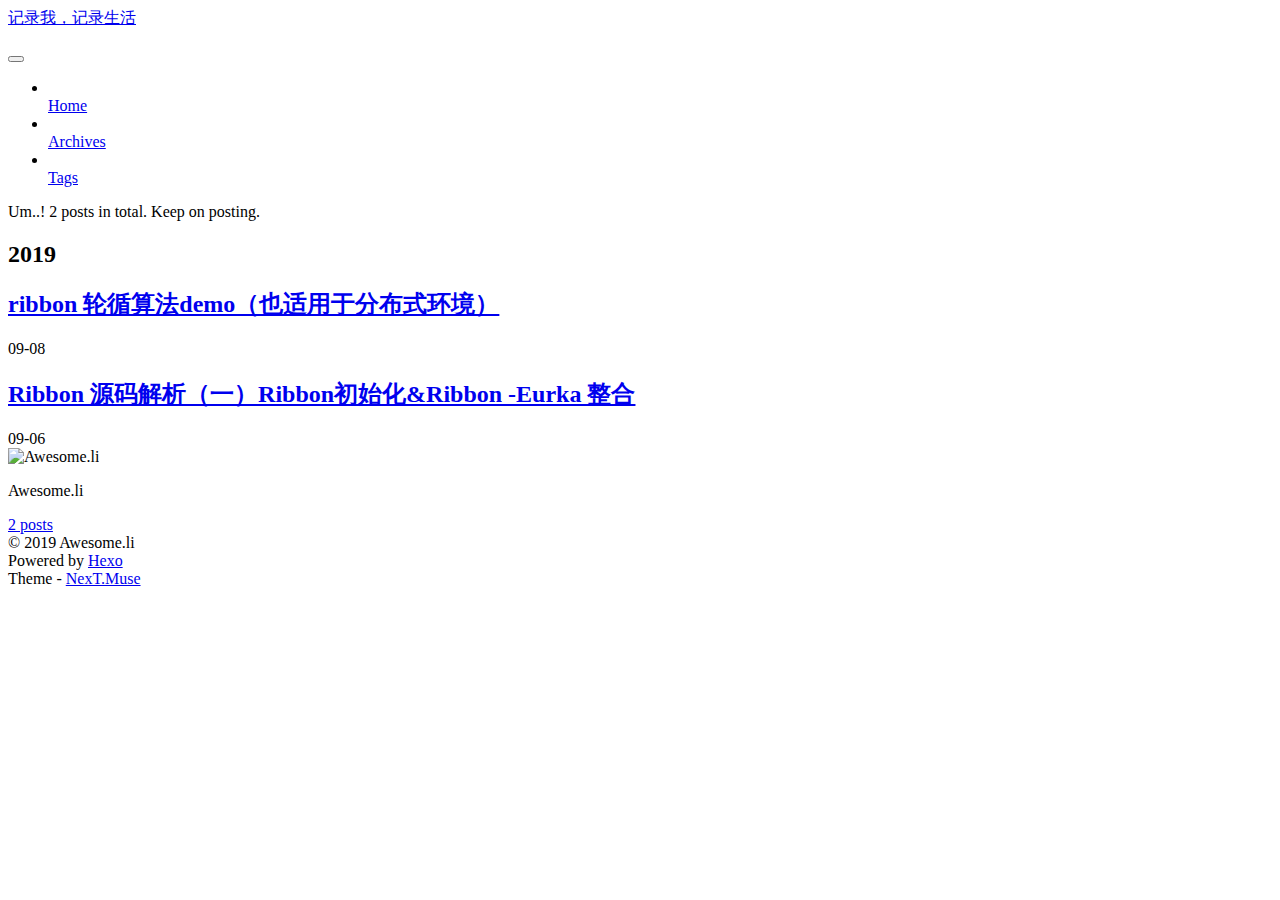
==== archives/index.html @ cc994f89 "Site updated: 2019-09-08 20:24:27" ====
<!DOCTYPE html>



  


<html class="theme-next muse use-motion" lang="ch">
<head><meta name="generator" content="Hexo 3.9.0">
  <meta charset="UTF-8">
<meta http-equiv="X-UA-Compatible" content="IE=edge">
<meta name="viewport" content="width=device-width, initial-scale=1, maximum-scale=1">
<meta name="theme-color" content="#222">









<meta http-equiv="Cache-Control" content="no-transform">
<meta http-equiv="Cache-Control" content="no-siteapp">















  
  
  <link href="/lib/fancybox/source/jquery.fancybox.css?v=2.1.5" rel="stylesheet" type="text/css">




  
  
  
  

  
    
    
  

  

  

  

  

  
    
    
    <link href="//fonts.googleapis.com/css?family=Lato:300,300italic,400,400italic,700,700italic&subset=latin,latin-ext" rel="stylesheet" type="text/css">
  






<link href="/lib/font-awesome/css/font-awesome.min.css?v=4.6.2" rel="stylesheet" type="text/css">

<link href="/css/main.css?v=5.1.2" rel="stylesheet" type="text/css">


  <meta name="keywords" content="Hexo, NexT">








  <link rel="shortcut icon" type="image/x-icon" href="/favicon.ico?v=5.1.2">






<meta property="og:type" content="website">
<meta property="og:title" content="记录我，记录生活">
<meta property="og:url" content="http://yoursite.com/archives/index.html">
<meta property="og:site_name" content="记录我，记录生活">
<meta property="og:locale" content="ch">
<meta name="twitter:card" content="summary">
<meta name="twitter:title" content="记录我，记录生活">



<script type="text/javascript" id="hexo.configurations">
  var NexT = window.NexT || {};
  var CONFIG = {
    root: '/',
    scheme: 'Muse',
    sidebar: {"position":"left","display":"post","offset":12,"offset_float":12,"b2t":false,"scrollpercent":false,"onmobile":false},
    fancybox: true,
    tabs: true,
    motion: true,
    duoshuo: {
      userId: '0',
      author: 'Author'
    },
    algolia: {
      applicationID: '',
      apiKey: '',
      indexName: '',
      hits: {"per_page":10},
      labels: {"input_placeholder":"Search for Posts","hits_empty":"We didn't find any results for the search: ${query}","hits_stats":"${hits} results found in ${time} ms"}
    }
  };
</script>



  <link rel="canonical" href="http://yoursite.com/archives/">





  <title>Archive | 记录我，记录生活</title>
  














</head>

<body itemscope itemtype="http://schema.org/WebPage" lang="ch">

  
  
    
  

  <div class="container sidebar-position-left  page-archive  ">
    <div class="headband"></div>

    <header id="header" class="header" itemscope itemtype="http://schema.org/WPHeader">
      <div class="header-inner"><div class="site-brand-wrapper">
  <div class="site-meta ">
    

    <div class="custom-logo-site-title">
      <a href="/" class="brand" rel="start">
        <span class="logo-line-before"><i></i></span>
        <span class="site-title">记录我，记录生活</span>
        <span class="logo-line-after"><i></i></span>
      </a>
    </div>
      
        <p class="site-subtitle"></p>
      
  </div>

  <div class="site-nav-toggle">
    <button>
      <span class="btn-bar"></span>
      <span class="btn-bar"></span>
      <span class="btn-bar"></span>
    </button>
  </div>
</div>

<nav class="site-nav">
  

  
    <ul id="menu" class="menu">
      
        
        <li class="menu-item menu-item-home">
          <a href="/" rel="section">
            
              <i class="menu-item-icon fa fa-fw fa-home"></i> <br>
            
            Home
          </a>
        </li>
      
        
        <li class="menu-item menu-item-archives">
          <a href="/archives/" rel="section">
            
              <i class="menu-item-icon fa fa-fw fa-archive"></i> <br>
            
            Archives
          </a>
        </li>
      
        
        <li class="menu-item menu-item-tags">
          <a href="/tags/" rel="section">
            
              <i class="menu-item-icon fa fa-fw fa-tags"></i> <br>
            
            Tags
          </a>
        </li>
      

      
    </ul>
  

  
</nav>



 </div>
    </header>

    <main id="main" class="main">
      <div class="main-inner">
        <div class="content-wrap">
          <div id="content" class="content">
            

  
  
  
  <div class="post-block archive">
    <div id="posts" class="posts-collapse">
      <span class="archive-move-on"></span>

      <span class="archive-page-counter">
        
        
        
          
        
        Um..! 2 posts in total. Keep on posting.
      </span>

      

        
        
        

        
          
          <div class="collection-title">
            <h2 class="archive-year motion-element" id="archive-year-2019">2019</h2>
          </div>
        
        

        

  <article class="post post-type-normal" itemscope itemtype="http://schema.org/Article">
    <header class="post-header">

      <h2 class="post-title">
        
            <a class="post-title-link" href="/2019/09/08/round-arithmetic/" itemprop="url">
              
                <span itemprop="name">ribbon 轮循算法demo（也适用于分布式环境）</span>
              
            </a>
        
      </h2>

      <div class="post-meta">
        <time class="post-time" itemprop="dateCreated" datetime="2019-09-08T20:21:56+08:00" content="2019-09-08">
          09-08
        </time>
      </div>

    </header>
  </article>



      

        
        
        

        
        

        

  <article class="post post-type-normal" itemscope itemtype="http://schema.org/Article">
    <header class="post-header">

      <h2 class="post-title">
        
            <a class="post-title-link" href="/2019/09/06/ribbon-source/" itemprop="url">
              
                <span itemprop="name">Ribbon 源码解析（一）Ribbon初始化&Ribbon -Eurka 整合</span>
              
            </a>
        
      </h2>

      <div class="post-meta">
        <time class="post-time" itemprop="dateCreated" datetime="2019-09-06T09:28:10+08:00" content="2019-09-06">
          09-06
        </time>
      </div>

    </header>
  </article>



      

    </div>
  </div>
  
  
  

  



          </div>
          


          

        </div>
        
          
  
  <div class="sidebar-toggle">
    <div class="sidebar-toggle-line-wrap">
      <span class="sidebar-toggle-line sidebar-toggle-line-first"></span>
      <span class="sidebar-toggle-line sidebar-toggle-line-middle"></span>
      <span class="sidebar-toggle-line sidebar-toggle-line-last"></span>
    </div>
  </div>

  <aside id="sidebar" class="sidebar">
    
    <div class="sidebar-inner">

      

      

      <section class="site-overview sidebar-panel sidebar-panel-active">
        <div class="site-author motion-element" itemprop="author" itemscope itemtype="http://schema.org/Person">
          <img class="site-author-image" itemprop="image" src="/images/avatar.gif" alt="Awesome.li">
          <p class="site-author-name" itemprop="name">Awesome.li</p>
           
              <p class="site-description motion-element" itemprop="description"></p>
          
        </div>
        <nav class="site-state motion-element">

          
            <div class="site-state-item site-state-posts">
              <a href="/archives/">
                <span class="site-state-item-count">2</span>
                <span class="site-state-item-name">posts</span>
              </a>
            </div>
          

          

          

        </nav>

        

        <div class="links-of-author motion-element">
          
        </div>

        
        

        
        

        


      </section>

      

      

    </div>
  </aside>


        
      </div>
    </main>

    <footer id="footer" class="footer">
      <div class="footer-inner">
        <div class="copyright">
  
  &copy; 
  <span itemprop="copyrightYear">2019</span>
  <span class="with-love">
    <i class="fa fa-heart"></i>
  </span>
  <span class="author" itemprop="copyrightHolder">Awesome.li</span>
</div>


<div class="powered-by">
  Powered by <a class="theme-link" href="https://hexo.io">Hexo</a>
</div>

<div class="theme-info">
  Theme -
  <a class="theme-link" href="https://github.com/iissnan/hexo-theme-next">
    NexT.Muse
  </a>
</div>


        

        
      </div>
    </footer>

    
      <div class="back-to-top">
        <i class="fa fa-arrow-up"></i>
        
      </div>
    

  </div>

  

<script type="text/javascript">
  if (Object.prototype.toString.call(window.Promise) !== '[object Function]') {
    window.Promise = null;
  }
</script>









  












  
  <script type="text/javascript" src="/lib/jquery/index.js?v=2.1.3"></script>

  
  <script type="text/javascript" src="/lib/fastclick/lib/fastclick.min.js?v=1.0.6"></script>

  
  <script type="text/javascript" src="/lib/jquery_lazyload/jquery.lazyload.js?v=1.9.7"></script>

  
  <script type="text/javascript" src="/lib/velocity/velocity.min.js?v=1.2.1"></script>

  
  <script type="text/javascript" src="/lib/velocity/velocity.ui.min.js?v=1.2.1"></script>

  
  <script type="text/javascript" src="/lib/fancybox/source/jquery.fancybox.pack.js?v=2.1.5"></script>


  


  <script type="text/javascript" src="/js/src/utils.js?v=5.1.2"></script>

  <script type="text/javascript" src="/js/src/motion.js?v=5.1.2"></script>



  
  

  
  
    <script type="text/javascript" id="motion.page.archive">
      $('.archive-year').velocity('transition.slideLeftIn');
    </script>
  


  


  <script type="text/javascript" src="/js/src/bootstrap.js?v=5.1.2"></script>



  


  




	





  





  






  





  

  

  

  

  

  

</body>
</html>
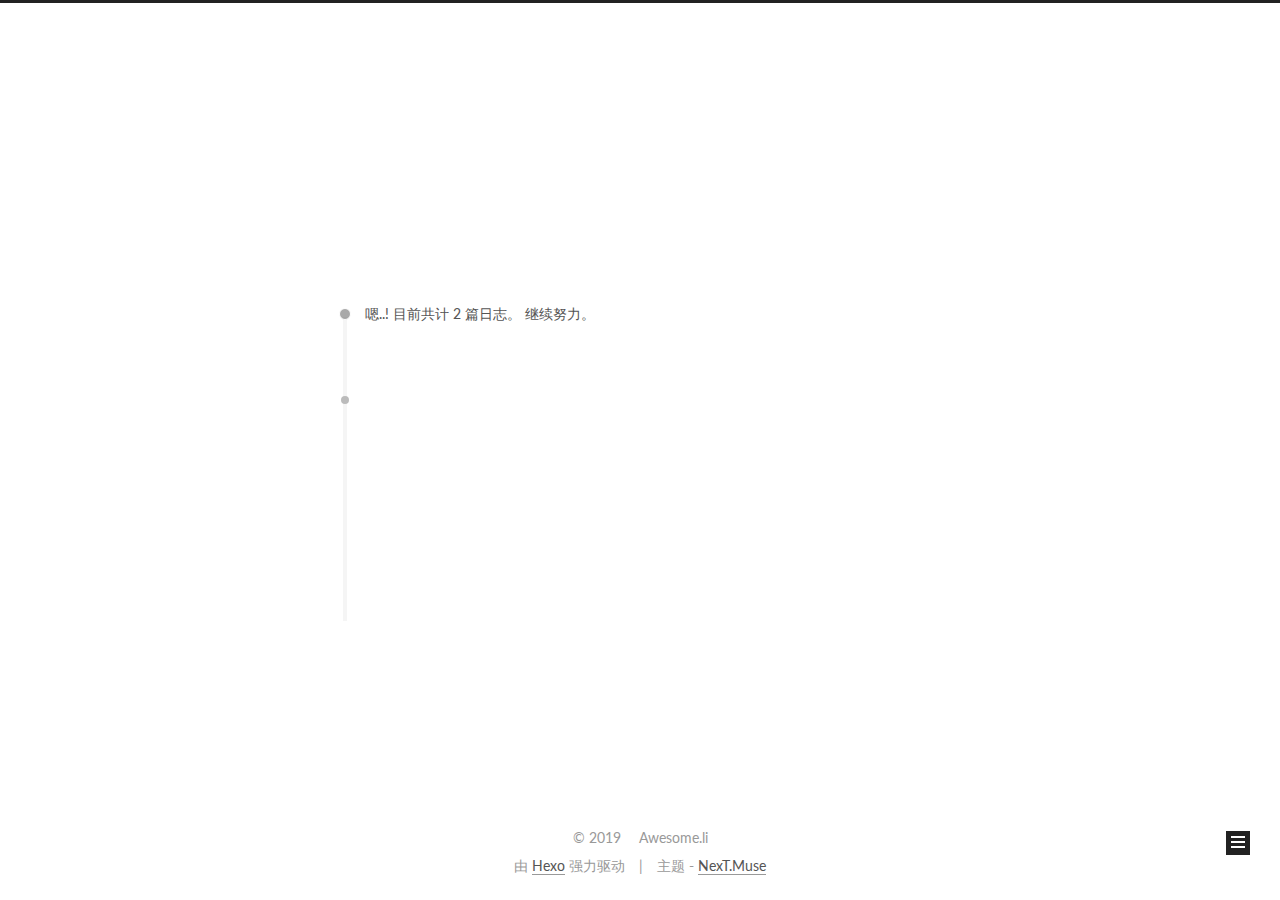
==== commit 880d1c5b: "Site updated: 2019-09-08 20:56:29" ====
--- a/archives/index.html
+++ b/archives/index.html
@@ -5,7 +5,7 @@
   
 
 
-<html class="theme-next muse use-motion" lang="ch">
+<html class="theme-next muse use-motion" lang="zh-Hans">
 <head><meta name="generator" content="Hexo 3.9.0">
   <meta charset="UTF-8">
 <meta http-equiv="X-UA-Compatible" content="IE=edge">
@@ -94,13 +94,17 @@
 
 
 
+<meta name="description" content="未来的自己一定会感谢现在拼命的自己">
+<meta name="keywords" content="awesome">
 <meta property="og:type" content="website">
 <meta property="og:title" content="记录我，记录生活">
-<meta property="og:url" content="http://yoursite.com/archives/index.html">
+<meta property="og:url" content="https://lwq-owesome.github.io/archives/index.html">
 <meta property="og:site_name" content="记录我，记录生活">
-<meta property="og:locale" content="ch">
+<meta property="og:description" content="未来的自己一定会感谢现在拼命的自己">
+<meta property="og:locale" content="zh-Hans">
 <meta name="twitter:card" content="summary">
 <meta name="twitter:title" content="记录我，记录生活">
+<meta name="twitter:description" content="未来的自己一定会感谢现在拼命的自己">
 
 
 
@@ -115,7 +119,7 @@
     motion: true,
     duoshuo: {
       userId: '0',
-      author: 'Author'
+      author: '博主'
     },
     algolia: {
       applicationID: '',
@@ -129,13 +133,13 @@
 
 
 
-  <link rel="canonical" href="http://yoursite.com/archives/">
-
-
-
-
-
-  <title>Archive | 记录我，记录生活</title>
+  <link rel="canonical" href="https://lwq-owesome.github.io/archives/">
+
+
+
+
+
+  <title>归档 | 记录我，记录生活</title>
   
 
 
@@ -153,7 +157,7 @@
 
 </head>
 
-<body itemscope itemtype="http://schema.org/WebPage" lang="ch">
+<body itemscope itemtype="http://schema.org/WebPage" lang="zh-Hans">
 
   
   
@@ -201,7 +205,7 @@
             
               <i class="menu-item-icon fa fa-fw fa-home"></i> <br>
             
-            Home
+            首页
           </a>
         </li>
       
@@ -211,7 +215,7 @@
             
               <i class="menu-item-icon fa fa-fw fa-archive"></i> <br>
             
-            Archives
+            归档
           </a>
         </li>
       
@@ -221,7 +225,7 @@
             
               <i class="menu-item-icon fa fa-fw fa-tags"></i> <br>
             
-            Tags
+            标签
           </a>
         </li>
       
@@ -257,7 +261,7 @@
         
           
         
-        Um..! 2 posts in total. Keep on posting.
+        嗯..! 目前共计 2 篇日志。 继续努力。
       </span>
 
       
@@ -375,10 +379,10 @@
 
       <section class="site-overview sidebar-panel sidebar-panel-active">
         <div class="site-author motion-element" itemprop="author" itemscope itemtype="http://schema.org/Person">
-          <img class="site-author-image" itemprop="image" src="/images/avatar.gif" alt="Awesome.li">
+          <img class="site-author-image" itemprop="image" src="https://static3.laiyifen.com/files/sns/image/1567946318921_2785.jpg" alt="Awesome.li">
           <p class="site-author-name" itemprop="name">Awesome.li</p>
            
-              <p class="site-description motion-element" itemprop="description"></p>
+              <p class="site-description motion-element" itemprop="description">未来的自己一定会感谢现在拼命的自己</p>
           
         </div>
         <nav class="site-state motion-element">
@@ -387,7 +391,7 @@
             <div class="site-state-item site-state-posts">
               <a href="/archives/">
                 <span class="site-state-item-count">2</span>
-                <span class="site-state-item-name">posts</span>
+                <span class="site-state-item-name">日志</span>
               </a>
             </div>
           
@@ -441,11 +445,11 @@
 
 
 <div class="powered-by">
-  Powered by <a class="theme-link" href="https://hexo.io">Hexo</a>
+  由 <a class="theme-link" href="https://hexo.io">Hexo</a> 强力驱动
 </div>
 
 <div class="theme-info">
-  Theme -
+  主题 -
   <a class="theme-link" href="https://github.com/iissnan/hexo-theme-next">
     NexT.Muse
   </a>
@@ -587,5 +591,5 @@
 
   
 
-</body>
+<script src="/live2dw/lib/L2Dwidget.min.js?094cbace49a39548bed64abff5988b05"></script><script>L2Dwidget.init({"pluginRootPath":"live2dw/","pluginJsPath":"lib/","pluginModelPath":"assets/","tagMode":false,"debug":false,"model":{"jsonPath":"/live2dw/assets/koharu.model.json"},"display":{"position":"right","width":150,"height":300},"mobile":{"show":false},"log":false});</script></body>
 </html>
--- a/css/main.css
+++ b/css/main.css
@@ -0,0 +1,2657 @@
+/* normalize.css v3.0.2 | MIT License | git.io/normalize */
+html {
+  font-family: sans-serif; /* 1 */
+  -ms-text-size-adjust: 100%; /* 2 */
+  -webkit-text-size-adjust: 100%; /* 2 */
+}
+body {
+  margin: 0;
+}
+article,
+aside,
+details,
+figcaption,
+figure,
+footer,
+header,
+hgroup,
+main,
+menu,
+nav,
+section,
+summary {
+  display: block;
+}
+audio,
+canvas,
+progress,
+video {
+  display: inline-block; /* 1 */
+  vertical-align: baseline; /* 2 */
+}
+audio:not([controls]) {
+  display: none;
+  height: 0;
+}
+[hidden],
+template {
+  display: none;
+}
+a {
+  background-color: transparent;
+}
+a:active,
+a:hover {
+  outline: 0;
+}
+abbr[title] {
+  border-bottom: 1px dotted;
+}
+b,
+strong {
+  font-weight: bold;
+}
+dfn {
+  font-style: italic;
+}
+h1 {
+  font-size: 2em;
+  margin: 0.67em 0;
+}
+mark {
+  background: #ff0;
+  color: #000;
+}
+small {
+  font-size: 80%;
+}
+sub,
+sup {
+  font-size: 75%;
+  line-height: 0;
+  position: relative;
+  vertical-align: baseline;
+}
+sup {
+  top: -0.5em;
+}
+sub {
+  bottom: -0.25em;
+}
+img {
+  border: 0;
+}
+svg:not(:root) {
+  overflow: hidden;
+}
+figure {
+  margin: 1em 40px;
+}
+hr {
+  -moz-box-sizing: content-box;
+  box-sizing: content-box;
+  height: 0;
+}
+pre {
+  overflow: auto;
+}
+code,
+kbd,
+pre,
+samp {
+  font-family: monospace, monospace;
+  font-size: 1em;
+}
+button,
+input,
+optgroup,
+select,
+textarea {
+  color: inherit; /* 1 */
+  font: inherit; /* 2 */
+  margin: 0; /* 3 */
+}
+button {
+  overflow: visible;
+}
+button,
+select {
+  text-transform: none;
+}
+button,
+html input[type="button"],
+input[type="reset"],
+input[type="submit"] {
+  -webkit-appearance: button; /* 2 */
+  cursor: pointer; /* 3 */
+}
+button[disabled],
+html input[disabled] {
+  cursor: default;
+}
+button::-moz-focus-inner,
+input::-moz-focus-inner {
+  border: 0;
+  padding: 0;
+}
+input {
+  line-height: normal;
+}
+input[type="checkbox"],
+input[type="radio"] {
+  box-sizing: border-box; /* 1 */
+  padding: 0; /* 2 */
+}
+input[type="number"]::-webkit-inner-spin-button,
+input[type="number"]::-webkit-outer-spin-button {
+  height: auto;
+}
+input[type="search"] {
+  -webkit-appearance: textfield; /* 1 */
+  -moz-box-sizing: content-box;
+  -webkit-box-sizing: content-box; /* 2 */
+  box-sizing: content-box;
+}
+input[type="search"]::-webkit-search-cancel-button,
+input[type="search"]::-webkit-search-decoration {
+  -webkit-appearance: none;
+}
+fieldset {
+  border: 1px solid #c0c0c0;
+  margin: 0 2px;
+  padding: 0.35em 0.625em 0.75em;
+}
+legend {
+  border: 0; /* 1 */
+  padding: 0; /* 2 */
+}
+textarea {
+  overflow: auto;
+}
+optgroup {
+  font-weight: bold;
+}
+table {
+  border-collapse: collapse;
+  border-spacing: 0;
+}
+td,
+th {
+  padding: 0;
+}
+::selection {
+  background: #262a30;
+  color: #fff;
+}
+body {
+  position: relative;
+  font-family: 'Lato', "PingFang SC", "Microsoft YaHei", sans-serif;
+  font-size: 14px;
+  line-height: 2;
+  color: #555;
+  background: #fff;
+}
+@media (max-width: 767px) {
+  body {
+    padding-right: 0 !important;
+  }
+}
+@media (min-width: 768px) and (max-width: 991px) {
+  body {
+    padding-right: 0 !important;
+  }
+}
+@media (min-width: 1600px) {
+  body {
+    font-size: 16px;
+  }
+}
+h1,
+h2,
+h3,
+h4,
+h5,
+h6 {
+  margin: 0;
+  padding: 0;
+  font-weight: bold;
+  line-height: 1.5;
+  font-family: 'Lato', "PingFang SC", "Microsoft YaHei", sans-serif;
+}
+h2,
+h3,
+h4,
+h5,
+h6 {
+  margin: 20px 0 15px;
+}
+h1 {
+  font-size: 22px;
+}
+@media (max-width: 767px) {
+  h1 {
+    font-size: 18px;
+  }
+}
+h2 {
+  font-size: 20px;
+}
+@media (max-width: 767px) {
+  h2 {
+    font-size: 16px;
+  }
+}
+h3 {
+  font-size: 18px;
+}
+@media (max-width: 767px) {
+  h3 {
+    font-size: 14px;
+  }
+}
+h4 {
+  font-size: 16px;
+}
+@media (max-width: 767px) {
+  h4 {
+    font-size: 12px;
+  }
+}
+h5 {
+  font-size: 14px;
+}
+@media (max-width: 767px) {
+  h5 {
+    font-size: 10px;
+  }
+}
+h6 {
+  font-size: 12px;
+}
+@media (max-width: 767px) {
+  h6 {
+    font-size: 8px;
+  }
+}
+p {
+  margin: 0 0 20px 0;
+}
+a {
+  color: #555;
+  text-decoration: none;
+  border-bottom: 1px solid #999;
+  word-wrap: break-word;
+}
+a:hover {
+  color: #222;
+  border-bottom-color: #222;
+}
+blockquote {
+  margin: 0;
+  padding: 0;
+}
+img {
+  display: block;
+  margin: auto;
+  max-width: 100%;
+  height: auto;
+}
+hr {
+  margin: 40px 0;
+  height: 3px;
+  border: none;
+  background-color: #ddd;
+  background-image: repeating-linear-gradient(-45deg, #fff, #fff 4px, transparent 4px, transparent 8px);
+}
+blockquote {
+  padding: 0 15px;
+  color: #666;
+  border-left: 4px solid #ddd;
+}
+blockquote cite::before {
+  content: "-";
+  padding: 0 5px;
+}
+dt {
+  font-weight: 700;
+}
+dd {
+  margin: 0;
+  padding: 0;
+}
+.text-left {
+  text-align: left;
+}
+.text-center {
+  text-align: center;
+}
+.text-right {
+  text-align: right;
+}
+.text-justify {
+  text-align: justify;
+}
+.text-nowrap {
+  white-space: nowrap;
+}
+.text-lowercase {
+  text-transform: lowercase;
+}
+.text-uppercase {
+  text-transform: uppercase;
+}
+.text-capitalize {
+  text-transform: capitalize;
+}
+.center-block {
+  display: block;
+  margin-left: auto;
+  margin-right: auto;
+}
+.clearfix:before,
+.clearfix:after {
+  content: " ";
+  display: table;
+}
+.clearfix:after {
+  clear: both;
+}
+.pullquote {
+  width: 45%;
+}
+.pullquote.left {
+  float: left;
+  margin-left: 5px;
+  margin-right: 10px;
+}
+.pullquote.right {
+  float: right;
+  margin-left: 10px;
+  margin-right: 5px;
+}
+.affix.affix.affix {
+  position: fixed;
+}
+.translation {
+  margin-top: -20px;
+  font-size: 14px;
+  color: #999;
+}
+.scrollbar-measure {
+  width: 100px;
+  height: 100px;
+  overflow: scroll;
+  position: absolute;
+  top: -9999px;
+}
+.use-motion .motion-element {
+  opacity: 0;
+}
+table {
+  margin: 20px 0;
+  width: 100%;
+  border-collapse: collapse;
+  border-spacing: 0;
+  border: 1px solid #ddd;
+  font-size: 14px;
+  table-layout: fixed;
+  word-wrap: break-all;
+}
+table>tbody>tr:nth-of-type(odd) {
+  background-color: #f9f9f9;
+}
+table>tbody>tr:hover {
+  background-color: #f5f5f5;
+}
+caption,
+th,
+td {
+  padding: 8px;
+  text-align: left;
+  vertical-align: middle;
+  font-weight: normal;
+}
+th,
+td {
+  border-bottom: 3px solid #ddd;
+  border-right: 1px solid #eee;
+}
+th {
+  padding-bottom: 10px;
+  font-weight: 700;
+}
+td {
+  border-bottom-width: 1px;
+}
+html,
+body {
+  height: 100%;
+}
+.container {
+  position: relative;
+  min-height: 100%;
+}
+.header-inner {
+  margin: 0 auto;
+  padding: 100px 0 70px;
+  width: 700px;
+}
+@media (min-width: 1600px) {
+  .container .header-inner {
+    width: 900px;
+  }
+}
+.main {
+  padding-bottom: 150px;
+}
+.main-inner {
+  margin: 0 auto;
+  width: 700px;
+}
+@media (min-width: 1600px) {
+  .container .main-inner {
+    width: 900px;
+  }
+}
+.footer {
+  position: absolute;
+  left: 0;
+  bottom: 0;
+  width: 100%;
+  min-height: 50px;
+}
+.footer-inner {
+  box-sizing: border-box;
+  margin: 20px auto;
+  width: 700px;
+}
+@media (min-width: 1600px) {
+  .container .footer-inner {
+    width: 900px;
+  }
+}
+pre,
+.highlight {
+  overflow: auto;
+  margin: 20px 0;
+  padding: 0;
+  font-size: 13px;
+  color: #4d4d4c;
+  background: #f7f7f7;
+  line-height: 1.6;
+}
+pre,
+code {
+  font-family: consolas, Menlo, "PingFang SC", "Microsoft YaHei", monospace;
+}
+code {
+  padding: 2px 4px;
+  word-wrap: break-word;
+  color: #555;
+  background: #eee;
+  border-radius: 3px;
+  font-size: 13px;
+}
+pre code {
+  padding: 0;
+  color: #4d4d4c;
+  background: none;
+  text-shadow: none;
+}
+.highlight {
+  border-radius: 1px;
+}
+.highlight pre {
+  border: none;
+  margin: 0;
+  padding: 10px 0;
+}
+.highlight table {
+  margin: 0;
+  width: auto;
+  border: none;
+}
+.highlight td {
+  border: none;
+  padding: 0;
+}
+.highlight figcaption {
+  font-size: 1em;
+  color: #4d4d4c;
+  line-height: 1em;
+  margin-bottom: 1em;
+}
+.highlight figcaption:before,
+.highlight figcaption:after {
+  content: " ";
+  display: table;
+}
+.highlight figcaption:after {
+  clear: both;
+}
+.highlight figcaption a {
+  float: right;
+  color: #4d4d4c;
+}
+.highlight figcaption a:hover {
+  border-bottom-color: #4d4d4c;
+}
+.highlight .gutter pre {
+  padding-left: 10px;
+  padding-right: 10px;
+  color: #869194;
+  text-align: right;
+  background-color: #eff2f3;
+}
+.highlight .code pre {
+  width: 100%;
+  padding-left: 10px;
+  padding-right: 10px;
+  background-color: #f7f7f7;
+}
+.highlight .line {
+  height: 20px;
+}
+.gutter {
+  -webkit-user-select: none;
+  -moz-user-select: none;
+  -ms-user-select: none;
+  user-select: none;
+}
+.gist table {
+  width: auto;
+}
+.gist table td {
+  border: none;
+}
+pre .deletion {
+  background: #fdd;
+}
+pre .addition {
+  background: #dfd;
+}
+pre .meta {
+  color: #8959a8;
+}
+pre .comment {
+  color: #8e908c;
+}
+pre .variable,
+pre .attribute,
+pre .tag,
+pre .regexp,
+pre .ruby .constant,
+pre .xml .tag .title,
+pre .xml .pi,
+pre .xml .doctype,
+pre .html .doctype,
+pre .css .id,
+pre .css .class,
+pre .css .pseudo {
+  color: #c82829;
+}
+pre .number,
+pre .preprocessor,
+pre .built_in,
+pre .literal,
+pre .params,
+pre .constant,
+pre .command {
+  color: #f5871f;
+}
+pre .ruby .class .title,
+pre .css .rules .attribute,
+pre .string,
+pre .value,
+pre .inheritance,
+pre .header,
+pre .ruby .symbol,
+pre .xml .cdata,
+pre .special,
+pre .number,
+pre .formula {
+  color: #718c00;
+}
+pre .title,
+pre .css .hexcolor {
+  color: #3e999f;
+}
+pre .function,
+pre .python .decorator,
+pre .python .title,
+pre .ruby .function .title,
+pre .ruby .title .keyword,
+pre .perl .sub,
+pre .javascript .title,
+pre .coffeescript .title {
+  color: #4271ae;
+}
+pre .keyword,
+pre .javascript .function {
+  color: #8959a8;
+}
+.full-image.full-image.full-image {
+  border: none;
+  max-width: 100%;
+  width: auto;
+  margin: 20px auto;
+}
+@media (min-width: 992px) {
+  .full-image.full-image.full-image {
+    max-width: none;
+    width: 110%;
+    margin: 25px -5%;
+  }
+}
+.blockquote-center,
+.page-home .post-type-quote blockquote,
+.page-post-detail .post-type-quote blockquote {
+  position: relative;
+  margin: 40px 0;
+  padding: 0;
+  border-left: none;
+  text-align: center;
+}
+.blockquote-center::before,
+.page-home .post-type-quote blockquote::before,
+.page-post-detail .post-type-quote blockquote::before,
+.blockquote-center::after,
+.page-home .post-type-quote blockquote::after,
+.page-post-detail .post-type-quote blockquote::after {
+  position: absolute;
+  content: ' ';
+  display: block;
+  width: 100%;
+  height: 24px;
+  opacity: 0.2;
+  background-repeat: no-repeat;
+  background-position: 0 -6px;
+  background-size: 22px 22px;
+}
+.blockquote-center::before,
+.page-home .post-type-quote blockquote::before,
+.page-post-detail .post-type-quote blockquote::before {
+  top: -20px;
+  background-image: url("../images/quote-l.svg");
+  border-top: 1px solid #ccc;
+}
+.blockquote-center::after,
+.page-home .post-type-quote blockquote::after,
+.page-post-detail .post-type-quote blockquote::after {
+  bottom: -20px;
+  background-image: url("../images/quote-r.svg");
+  border-bottom: 1px solid #ccc;
+  background-position: 100% 8px;
+}
+.blockquote-center p,
+.page-home .post-type-quote blockquote p,
+.page-post-detail .post-type-quote blockquote p,
+.blockquote-center div,
+.page-home .post-type-quote blockquote div,
+.page-post-detail .post-type-quote blockquote div {
+  text-align: center;
+}
+.post .post-body .group-picture img {
+  box-sizing: border-box;
+  padding: 0 3px;
+  border: none;
+}
+.post .group-picture-row {
+  overflow: hidden;
+  margin-top: 6px;
+}
+.post .group-picture-row:first-child {
+  margin-top: 0;
+}
+.post .group-picture-column {
+  float: left;
+}
+.page-post-detail .post-body .group-picture-column {
+  float: none;
+  margin-top: 10px;
+  width: auto !important;
+}
+.page-post-detail .post-body .group-picture-column img {
+  margin: 0 auto;
+}
+.page-archive .group-picture-container {
+  overflow: hidden;
+}
+.page-archive .group-picture-row {
+  float: left;
+}
+.page-archive .group-picture-row:first-child {
+  margin-top: 6px;
+}
+.page-archive .group-picture-column {
+  max-width: 150px;
+  max-height: 150px;
+}
+.post-body .note {
+  position: relative;
+  padding: 15px;
+  margin-bottom: 20px;
+  border: 1px solid #eee;
+  border-left-width: 5px;
+  border-radius: 3px;
+}
+.post-body .note h2,
+.post-body .note h3,
+.post-body .note h4,
+.post-body .note h5,
+.post-body .note h6 {
+  margin-top: 0;
+  margin-bottom: 0;
+  border-bottom: initial;
+  padding-top: 0 !important;
+}
+.post-body .note p:first-child,
+.post-body .note ul:first-child,
+.post-body .note ol:first-child,
+.post-body .note table:first-child,
+.post-body .note pre:first-child,
+.post-body .note blockquote:first-child {
+  margin-top: 0;
+}
+.post-body .note p:last-child,
+.post-body .note ul:last-child,
+.post-body .note ol:last-child,
+.post-body .note table:last-child,
+.post-body .note pre:last-child,
+.post-body .note blockquote:last-child {
+  margin-bottom: 0;
+}
+.post-body .note.default {
+  border-left-color: #777;
+}
+.post-body .note.default h2,
+.post-body .note.default h3,
+.post-body .note.default h4,
+.post-body .note.default h5,
+.post-body .note.default h6 {
+  color: #777;
+}
+.post-body .note.primary {
+  border-left-color: #6f42c1;
+}
+.post-body .note.primary h2,
+.post-body .note.primary h3,
+.post-body .note.primary h4,
+.post-body .note.primary h5,
+.post-body .note.primary h6 {
+  color: #6f42c1;
+}
+.post-body .note.info {
+  border-left-color: #428bca;
+}
+.post-body .note.info h2,
+.post-body .note.info h3,
+.post-body .note.info h4,
+.post-body .note.info h5,
+.post-body .note.info h6 {
+  color: #428bca;
+}
+.post-body .note.success {
+  border-left-color: #5cb85c;
+}
+.post-body .note.success h2,
+.post-body .note.success h3,
+.post-body .note.success h4,
+.post-body .note.success h5,
+.post-body .note.success h6 {
+  color: #5cb85c;
+}
+.post-body .note.warning {
+  border-left-color: #f0ad4e;
+}
+.post-body .note.warning h2,
+.post-body .note.warning h3,
+.post-body .note.warning h4,
+.post-body .note.warning h5,
+.post-body .note.warning h6 {
+  color: #f0ad4e;
+}
+.post-body .note.danger {
+  border-left-color: #d9534f;
+}
+.post-body .note.danger h2,
+.post-body .note.danger h3,
+.post-body .note.danger h4,
+.post-body .note.danger h5,
+.post-body .note.danger h6 {
+  color: #d9534f;
+}
+.post-body .label {
+  display: inline;
+  padding: 0 2px;
+  white-space: nowrap;
+}
+.post-body .label.default {
+  background-color: #f0f0f0;
+}
+.post-body .label.primary {
+  background-color: #efe6f7;
+}
+.post-body .label.info {
+  background-color: #e5f2f8;
+}
+.post-body .label.success {
+  background-color: #e7f4e9;
+}
+.post-body .label.warning {
+  background-color: #fcf6e1;
+}
+.post-body .label.danger {
+  background-color: #fae8eb;
+}
+.post-body .tabs {
+  position: relative;
+  display: block;
+  margin-bottom: 20px;
+  padding-top: 10px;
+}
+.post-body .tabs ul.nav-tabs {
+  margin: 0;
+  padding: 0;
+  display: flex;
+  margin-bottom: -1px;
+}
+@media (max-width: 413px) {
+  .post-body .tabs ul.nav-tabs {
+    display: block;
+    margin-bottom: 5px;
+  }
+}
+.post-body .tabs ul.nav-tabs li.tab {
+  list-style-type: none !important;
+  margin: 0 0.25em 0 0;
+  border-top: 3px solid transparent;
+  border-left: 1px solid transparent;
+  border-right: 1px solid transparent;
+}
+@media (max-width: 413px) {
+  .post-body .tabs ul.nav-tabs li.tab {
+    margin: initial;
+    border-top: 1px solid transparent;
+    border-left: 3px solid transparent;
+    border-right: 1px solid transparent;
+    border-bottom: 1px solid transparent;
+  }
+}
+.post-body .tabs ul.nav-tabs li.tab a {
+  outline: 0;
+  border-bottom: initial;
+  display: block;
+  line-height: 1.8em;
+  padding: 0.25em 0.75em;
+  transition-duration: 0.2s;
+  transition-timing-function: ease-out;
+  transition-delay: 0s;
+}
+.post-body .tabs ul.nav-tabs li.tab a i {
+  width: 1.285714285714286em;
+}
+.post-body .tabs ul.nav-tabs li.tab.active {
+  border-top: 3px solid #fc6423;
+  border-left: 1px solid #ddd;
+  border-right: 1px solid #ddd;
+  background-color: #fff;
+}
+@media (max-width: 413px) {
+  .post-body .tabs ul.nav-tabs li.tab.active {
+    border-top: 1px solid #ddd;
+    border-left: 3px solid #fc6423;
+    border-right: 1px solid #ddd;
+    border-bottom: 1px solid #ddd;
+  }
+}
+.post-body .tabs ul.nav-tabs li.tab.active a {
+  cursor: default;
+  color: #555;
+}
+.post-body .tabs .tab-content {
+  background-color: #fff;
+}
+.post-body .tabs .tab-content .tab-pane {
+  border: 1px solid #ddd;
+  padding: 20px 20px 0 20px;
+}
+.post-body .tabs .tab-content .tab-pane:not(.active) {
+  display: none !important;
+}
+.post-body .tabs .tab-content .tab-pane.active {
+  display: block !important;
+}
+.btn {
+  display: inline-block;
+  padding: 0 20px;
+  font-size: 14px;
+  color: #fff;
+  background: #222;
+  border: 2px solid #222;
+  text-decoration: none;
+  border-radius: 0;
+  transition-property: background-color;
+  transition-duration: 0.2s;
+  transition-timing-function: ease-in-out;
+  transition-delay: 0s;
+}
+.btn:hover,
+.post-button .btn:hover {
+  border-color: #222;
+  color: #222;
+  background: #fff;
+}
+.btn-bar {
+  display: block;
+  width: 22px;
+  height: 2px;
+  background: #555;
+  border-radius: 1px;
+}
+.btn-bar+.btn-bar {
+  margin-top: 4px;
+}
+.pagination {
+  margin: 120px 0 40px;
+  text-align: center;
+  border-top: 1px solid #eee;
+}
+.page-number-basic,
+.pagination .prev,
+.pagination .next,
+.pagination .page-number,
+.pagination .space {
+  display: inline-block;
+  position: relative;
+  top: -1px;
+  margin: 0 10px;
+  padding: 0 10px;
+  line-height: 30px;
+}
+@media (max-width: 767px) {
+  .page-number-basic,
+  .pagination .prev,
+  .pagination .next,
+  .pagination .page-number,
+  .pagination .space {
+    margin: 0 5px;
+  }
+}
+.pagination .prev,
+.pagination .next,
+.pagination .page-number {
+  border-bottom: 0;
+  border-top: 1px solid #eee;
+  transition-property: border-color;
+  transition-duration: 0.2s;
+  transition-timing-function: ease-in-out;
+  transition-delay: 0s;
+}
+.pagination .prev:hover,
+.pagination .next:hover,
+.pagination .page-number:hover {
+  border-top-color: #222;
+}
+.pagination .space {
+  padding: 0;
+  margin: 0;
+}
+.pagination .prev {
+  margin-left: 0;
+}
+.pagination .next {
+  margin-right: 0;
+}
+.pagination .page-number.current {
+  color: #fff;
+  background: #ccc;
+  border-top-color: #ccc;
+}
+@media (max-width: 767px) {
+  .pagination {
+    border-top: none;
+  }
+  .pagination .prev,
+  .pagination .next,
+  .pagination .page-number {
+    margin-bottom: 10px;
+    border-top: 0;
+    border-bottom: 1px solid #eee;
+  }
+  .pagination .prev:hover,
+  .pagination .next:hover,
+  .pagination .page-number:hover {
+    border-bottom-color: #222;
+  }
+}
+.comments {
+  margin: 60px 20px 0;
+}
+.tag-cloud {
+  text-align: center;
+}
+.tag-cloud a {
+  display: inline-block;
+  margin: 10px;
+}
+.back-to-top {
+  box-sizing: border-box;
+  position: fixed;
+  bottom: -100px;
+  right: 30px;
+  z-index: 1050;
+  padding: 0 6px;
+  width: 24px;
+  background: #222;
+  font-size: 12px;
+  opacity: 1;
+  color: #fff;
+  cursor: pointer;
+  text-align: center;
+  -webkit-transform: translateZ(0);
+  transition-property: bottom;
+  transition-duration: 0.2s;
+  transition-timing-function: ease-in-out;
+  transition-delay: 0s;
+}
+@media (min-width: 768px) and (max-width: 991px) {
+  .back-to-top {
+    display: none !important;
+  }
+}
+@media (max-width: 767px) {
+  .back-to-top {
+    display: none !important;
+  }
+}
+.back-to-top.back-to-top-on {
+  bottom: 19px;
+}
+.header {
+  background: transparent;
+}
+.header-inner {
+  position: relative;
+}
+.headband {
+  height: 3px;
+  background: #222;
+}
+.site-meta {
+  margin: 0;
+  text-align: center;
+}
+@media (max-width: 767px) {
+  .site-meta {
+    text-align: center;
+  }
+}
+.brand {
+  position: relative;
+  display: inline-block;
+  padding: 0 40px;
+  color: #fff;
+  background: #222;
+  border-bottom: none;
+}
+.brand:hover {
+  color: #fff;
+}
+.logo {
+  display: inline-block;
+  margin-right: 5px;
+  line-height: 36px;
+  vertical-align: top;
+}
+.site-title {
+  display: inline-block;
+  vertical-align: top;
+  line-height: 36px;
+  font-size: 20px;
+  font-weight: normal;
+  font-family: 'Lato', "PingFang SC", "Microsoft YaHei", sans-serif;
+}
+.site-subtitle {
+  margin-top: 10px;
+  font-size: 13px;
+  color: #999;
+}
+.use-motion .brand {
+  opacity: 0;
+}
+.use-motion .logo,
+.use-motion .site-title,
+.use-motion .site-subtitle {
+  opacity: 0;
+  position: relative;
+  top: -10px;
+}
+.site-nav-toggle {
+  display: none;
+  position: absolute;
+  top: 10px;
+  left: 10px;
+}
+@media (max-width: 767px) {
+  .site-nav-toggle {
+    display: block;
+  }
+}
+.site-nav-toggle button {
+  margin-top: 2px;
+  padding: 9px 10px;
+  background: transparent;
+  border: none;
+}
+@media (max-width: 767px) {
+  .site-nav {
+    display: none;
+    margin: 0 -10px;
+    padding: 0 10px;
+    clear: both;
+    border-top: 1px solid #ddd;
+  }
+}
+@media (min-width: 768px) and (max-width: 991px) {
+  .site-nav {
+    display: block !important;
+  }
+}
+@media (min-width: 992px) {
+  .site-nav {
+    display: block !important;
+  }
+}
+.menu {
+  margin-top: 20px;
+  padding-left: 0;
+  text-align: center;
+}
+.menu .menu-item {
+  display: inline-block;
+  margin: 0 10px;
+  list-style: none;
+}
+@media screen and (max-width: 767px) {
+  .menu .menu-item {
+    margin-top: 10px;
+  }
+}
+.menu .menu-item a {
+  display: block;
+  font-size: 13px;
+  line-height: inherit;
+  border-bottom: 1px solid transparent;
+  transition-property: border-color;
+  transition-duration: 0.2s;
+  transition-timing-function: ease-in-out;
+  transition-delay: 0s;
+}
+.menu .menu-item a:hover {
+  border-bottom-color: #222;
+}
+.menu .menu-item .fa {
+  margin-right: 5px;
+}
+.use-motion .menu-item {
+  opacity: 0;
+}
+.post-body {
+  font-family: 'Lato', "PingFang SC", "Microsoft YaHei", sans-serif;
+}
+@media (max-width: 767px) {
+  .post-body {
+    word-break: break-word;
+  }
+}
+.post-body .fancybox img {
+  display: block !important;
+  margin: 0 auto;
+  cursor: pointer;
+  cursor: zoom-in;
+  cursor: -webkit-zoom-in;
+}
+.post-body .image-caption,
+.post-body .figure .caption {
+  margin: 10px auto 15px;
+  text-align: center;
+  font-size: 14px;
+  color: #999;
+  font-weight: bold;
+  line-height: 1;
+}
+.post-sticky-flag {
+  display: inline-block;
+  font-size: 16px;
+  -ms-transform: rotate(30deg);
+  -webkit-transform: rotate(30deg);
+  -moz-transform: rotate(30deg);
+  -ms-transform: rotate(30deg);
+  -o-transform: rotate(30deg);
+  transform: rotate(30deg);
+}
+.posts-expand {
+  padding-top: 40px;
+}
+@media (max-width: 767px) {
+  .posts-expand {
+    margin: 0 20px;
+  }
+  .post-body pre {
+    padding: 10px;
+  }
+  .post-body pre .gutter pre {
+    padding-right: 10px;
+  }
+  .post-body .highlight {
+    margin-left: 0px;
+    margin-right: 0px;
+    padding: 0;
+  }
+  .post-body .highlight .gutter pre {
+    padding-right: 10px;
+  }
+}
+@media (min-width: 992px) {
+  .posts-expand .post-body {
+    text-align: justify;
+  }
+}
+.posts-expand .post-body h2,
+.posts-expand .post-body h3,
+.posts-expand .post-body h4,
+.posts-expand .post-body h5,
+.posts-expand .post-body h6 {
+  padding-top: 10px;
+}
+.posts-expand .post-body h2 .header-anchor,
+.posts-expand .post-body h3 .header-anchor,
+.posts-expand .post-body h4 .header-anchor,
+.posts-expand .post-body h5 .header-anchor,
+.posts-expand .post-body h6 .header-anchor {
+  float: right;
+  margin-left: 10px;
+  color: #ccc;
+  border-bottom-style: none;
+  visibility: hidden;
+}
+.posts-expand .post-body h2 .header-anchor:hover,
+.posts-expand .post-body h3 .header-anchor:hover,
+.posts-expand .post-body h4 .header-anchor:hover,
+.posts-expand .post-body h5 .header-anchor:hover,
+.posts-expand .post-body h6 .header-anchor:hover {
+  color: inherit;
+}
+.posts-expand .post-body h2:hover .header-anchor,
+.posts-expand .post-body h3:hover .header-anchor,
+.posts-expand .post-body h4:hover .header-anchor,
+.posts-expand .post-body h5:hover .header-anchor,
+.posts-expand .post-body h6:hover .header-anchor {
+  visibility: visible;
+}
+.posts-expand .post-body ul li {
+  list-style: circle;
+}
+.posts-expand .post-body img {
+  box-sizing: border-box;
+  margin: auto;
+  padding: 3px;
+  border: 1px solid #ddd;
+}
+.posts-expand .fancybox img {
+  margin: 0 auto;
+}
+@media (max-width: 767px) {
+  .posts-collapse {
+    margin: 0 20px;
+  }
+  .posts-collapse .post-title,
+  .posts-collapse .post-meta {
+    display: block;
+    width: auto;
+    text-align: left;
+  }
+}
+.posts-collapse {
+  position: relative;
+  z-index: 1010;
+  margin-left: 55px;
+}
+.posts-collapse::after {
+  content: " ";
+  position: absolute;
+  top: 20px;
+  left: 0;
+  margin-left: -2px;
+  width: 4px;
+  height: 100%;
+  background: #f5f5f5;
+  z-index: -1;
+}
+@media (max-width: 767px) {
+  .posts-collapse {
+    margin: 0 20px;
+  }
+}
+.posts-collapse .collection-title {
+  position: relative;
+  margin: 60px 0;
+}
+.posts-collapse .collection-title h1,
+.posts-collapse .collection-title h2 {
+  margin-left: 20px;
+}
+.posts-collapse .collection-title small {
+  color: #bbb;
+  margin-left: 5px;
+}
+.posts-collapse .collection-title::before {
+  content: " ";
+  position: absolute;
+  left: 0;
+  top: 50%;
+  margin-left: -4px;
+  margin-top: -4px;
+  width: 8px;
+  height: 8px;
+  background: #bbb;
+  border-radius: 50%;
+}
+.posts-collapse .post {
+  margin: 30px 0;
+}
+.posts-collapse .post-header {
+  position: relative;
+  transition-duration: 0.2s;
+  transition-timing-function: ease-in-out;
+  transition-delay: 0s;
+  transition-property: border;
+  border-bottom: 1px dashed #ccc;
+}
+.posts-collapse .post-header::before {
+  content: " ";
+  position: absolute;
+  left: 0;
+  top: 12px;
+  width: 6px;
+  height: 6px;
+  margin-left: -4px;
+  background: #bbb;
+  border-radius: 50%;
+  border: 1px solid #fff;
+  transition-duration: 0.2s;
+  transition-timing-function: ease-in-out;
+  transition-delay: 0s;
+  transition-property: background;
+}
+.posts-collapse .post-header:hover {
+  border-bottom-color: #666;
+}
+.posts-collapse .post-header:hover::before {
+  background: #222;
+}
+.posts-collapse .post-meta {
+  position: absolute;
+  font-size: 12px;
+  left: 20px;
+  top: 5px;
+}
+.posts-collapse .post-comments-count {
+  display: none;
+}
+.posts-collapse .post-title {
+  margin-left: 60px;
+  font-size: 16px;
+  font-weight: normal;
+  line-height: inherit;
+}
+.posts-collapse .post-title::after {
+  margin-left: 3px;
+  opacity: 0.6;
+}
+.posts-collapse .post-title a {
+  color: #666;
+  border-bottom: none;
+}
+.page-home .post-type-quote .post-header,
+.page-post-detail .post-type-quote .post-header,
+.page-home .post-type-quote .post-tags,
+.page-post-detail .post-type-quote .post-tags {
+  display: none;
+}
+.posts-expand .post-title {
+  font-size: 26px;
+  text-align: center;
+  word-break: break-word;
+  font-weight: 400;
+}
+@media (max-width: 767px) {
+  .posts-expand .post-title {
+    font-size: 22px;
+  }
+}
+.posts-expand .post-title-link {
+  display: inline-block;
+  position: relative;
+  color: #555;
+  border-bottom: none;
+  line-height: 1.2;
+  vertical-align: top;
+}
+.posts-expand .post-title-link::before {
+  content: "";
+  position: absolute;
+  width: 100%;
+  height: 2px;
+  bottom: 0;
+  left: 0;
+  background-color: #000;
+  visibility: hidden;
+  -webkit-transform: scaleX(0);
+  -moz-transform: scaleX(0);
+  -ms-transform: scaleX(0);
+  -o-transform: scaleX(0);
+  transform: scaleX(0);
+  transition-duration: 0.2s;
+  transition-timing-function: ease-in-out;
+  transition-delay: 0s;
+}
+.posts-expand .post-title-link:hover::before {
+  visibility: visible;
+  -webkit-transform: scaleX(1);
+  -moz-transform: scaleX(1);
+  -ms-transform: scaleX(1);
+  -o-transform: scaleX(1);
+  transform: scaleX(1);
+}
+.posts-expand .post-title-link .fa {
+  font-size: 16px;
+}
+.posts-expand .post-meta {
+  margin: 3px 0 60px 0;
+  color: #999;
+  font-family: 'Lato', "PingFang SC", "Microsoft YaHei", sans-serif;
+  font-size: 12px;
+  text-align: center;
+}
+.posts-expand .post-meta .post-category-list {
+  display: inline-block;
+  margin: 0;
+  padding: 3px;
+}
+.posts-expand .post-meta .post-category-list-link {
+  color: #999;
+}
+.posts-expand .post-meta .post-description {
+  font-size: 14px;
+  margin-top: 2px;
+}
+.post-wordcount {
+  display: inline-block;
+}
+.post-meta-divider {
+  margin: 0 0.5em;
+}
+.post-meta-item-icon {
+  margin-right: 3px;
+}
+@media (min-width: 768px) and (max-width: 991px) {
+  .post-meta-item-icon {
+    display: inline-block;
+  }
+}
+@media (max-width: 767px) {
+  .post-meta-item-icon {
+    display: inline-block;
+  }
+}
+@media (min-width: 768px) and (max-width: 991px) {
+  .post-meta-item-text {
+    display: none;
+  }
+}
+@media (max-width: 767px) {
+  .post-meta-item-text {
+    display: none;
+  }
+}
+@media (max-width: 767px) {
+  .posts-expand .post-comments-count {
+    display: none;
+  }
+}
+.post-button {
+  margin-top: 50px;
+}
+.post-button .btn {
+  color: #fff;
+  font-size: 14px;
+  background: #222;
+  border-radius: 0;
+  line-height: 2;
+  margin: 0 4px 8px 4px;
+}
+.post-button .fa-fw {
+  width: 1.285714285714286em;
+  text-align: left;
+}
+.posts-expand .post-tags {
+  margin-top: 40px;
+  text-align: center;
+}
+.posts-expand .post-tags a {
+  display: inline-block;
+  margin-right: 10px;
+  font-size: 13px;
+}
+.post-nav {
+  display: table;
+  margin-top: 15px;
+  width: 100%;
+  border-top: 1px solid #eee;
+}
+.post-nav-divider {
+  display: table-cell;
+  width: 10%;
+}
+.post-nav-item {
+  display: table-cell;
+  padding: 10px 0 0 0;
+  width: 45%;
+  vertical-align: top;
+}
+.post-nav-item a {
+  position: relative;
+  display: block;
+  line-height: 25px;
+  font-size: 14px;
+  color: #555;
+  border-bottom: none;
+}
+.post-nav-item a:hover {
+  color: #222;
+  border-bottom: none;
+}
+.post-nav-item a:active {
+  top: 2px;
+}
+.post-nav-item .fa {
+  position: absolute;
+  top: 8px;
+  left: 0;
+  font-size: 12px;
+}
+.post-nav-next a {
+  padding-left: 15px;
+}
+.post-nav-prev {
+  text-align: right;
+}
+.post-nav-prev a {
+  padding-right: 15px;
+}
+.post-nav-prev .fa {
+  right: 0;
+  left: auto;
+}
+.posts-expand .post-eof {
+  display: block;
+  margin: 80px auto 60px;
+  width: 8%;
+  height: 1px;
+  background: #ccc;
+  text-align: center;
+}
+.post:last-child .post-eof.post-eof.post-eof {
+  display: none;
+}
+.post-gallery {
+  display: table;
+  table-layout: fixed;
+  width: 100%;
+  border-collapse: separate;
+}
+.post-gallery-row {
+  display: table-row;
+}
+.post-gallery .post-gallery-img {
+  display: table-cell;
+  text-align: center;
+  vertical-align: middle;
+  border: none;
+}
+.post-gallery .post-gallery-img img {
+  max-width: 100%;
+  max-height: 100%;
+  border: none;
+}
+.fancybox-close,
+.fancybox-close:hover {
+  border: none;
+}
+.rtl.post-body p,
+.rtl.post-body a,
+.rtl.post-body h1,
+.rtl.post-body h2,
+.rtl.post-body h3,
+.rtl.post-body h4,
+.rtl.post-body h5,
+.rtl.post-body h6,
+.rtl.post-body li,
+.rtl.post-body ul,
+.rtl.post-body ol {
+  direction: rtl;
+  font-family: UKIJ Ekran;
+}
+.rtl.post-title {
+  font-family: UKIJ Ekran;
+}
+.sidebar {
+  position: fixed;
+  right: 0;
+  top: 0;
+  bottom: 0;
+  width: 0;
+  z-index: 1040;
+  box-shadow: inset 0 2px 6px #000;
+  background: #222;
+  -webkit-transform: translateZ(0);
+}
+.sidebar a {
+  color: #999;
+  border-bottom-color: #555;
+}
+.sidebar a:hover {
+  color: #eee;
+}
+@media (min-width: 768px) and (max-width: 991px) {
+  .sidebar {
+    display: none !important;
+  }
+}
+@media (max-width: 767px) {
+  .sidebar {
+    display: none !important;
+  }
+}
+.sidebar-inner {
+  position: relative;
+  padding: 20px 10px;
+  color: #999;
+  text-align: center;
+}
+.sidebar-toggle {
+  position: fixed;
+  right: 30px;
+  bottom: 45px;
+  width: 14px;
+  height: 14px;
+  padding: 5px;
+  background: #222;
+  line-height: 0;
+  z-index: 1050;
+  cursor: pointer;
+  -webkit-transform: translateZ(0);
+}
+@media (min-width: 768px) and (max-width: 991px) {
+  .sidebar-toggle {
+    display: none !important;
+  }
+}
+@media (max-width: 767px) {
+  .sidebar-toggle {
+    display: none !important;
+  }
+}
+.sidebar-toggle-line {
+  position: relative;
+  display: inline-block;
+  vertical-align: top;
+  height: 2px;
+  width: 100%;
+  background: #fff;
+  margin-top: 3px;
+}
+.sidebar-toggle-line:first-child {
+  margin-top: 0;
+}
+.site-author-image {
+  display: block;
+  margin: 0 auto;
+  padding: 2px;
+  max-width: 96px;
+  height: auto;
+  border: 2px solid #333;
+  border-radius: 60%;
+  transition: 2.5s all;
+}
+.site-author-image:hover {
+  -webkit-transform: rotate(360deg);
+  -moz-transform: rotate(360deg);
+  -ms-transform: rotate(360deg);
+  -o-transform: rotate(360deg);
+  transform: rotate(360deg);
+}
+.site-author-name {
+  margin: 5px 0 0;
+  text-align: center;
+  color: #f5f5f5;
+  font-weight: normal;
+}
+.site-description {
+  margin-top: 5px;
+  text-align: center;
+  font-size: 14px;
+  color: #999;
+}
+.site-state {
+  overflow: hidden;
+  line-height: 1.4;
+  white-space: nowrap;
+  text-align: center;
+}
+.site-state-item {
+  display: inline-block;
+  padding: 0 15px;
+  border-left: 1px solid #333;
+}
+.site-state-item:first-child {
+  border-left: none;
+}
+.site-state-item a {
+  border-bottom: none;
+}
+.site-state-item-count {
+  display: block;
+  text-align: center;
+  color: inherit;
+  font-weight: 600;
+  font-size: 18px;
+}
+.site-state-item-name {
+  font-size: 13px;
+  color: inherit;
+}
+.feed-link {
+  margin-top: 20px;
+}
+.feed-link a {
+  display: inline-block;
+  padding: 0 15px;
+  color: #fc6423;
+  border: 1px solid #fc6423;
+  border-radius: 4px;
+}
+.feed-link a i {
+  color: #fc6423;
+  font-size: 14px;
+}
+.feed-link a:hover {
+  color: #fff;
+  background: #fc6423;
+}
+.feed-link a:hover i {
+  color: #fff;
+}
+.links-of-author {
+  margin-top: 20px;
+  display: flex;
+  flex-wrap: wrap;
+  justify-content: center;
+}
+.links-of-author a {
+  display: inline-block;
+  vertical-align: middle;
+  margin-right: 10px;
+  margin-bottom: 10px;
+  border-bottom-color: #555;
+  font-size: 13px;
+}
+.links-of-author a:before {
+  display: inline-block;
+  vertical-align: middle;
+  margin-right: 3px;
+  content: " ";
+  width: 4px;
+  height: 4px;
+  border-radius: 50%;
+  background: #5975cc;
+}
+.links-of-blogroll {
+  font-size: 13px;
+}
+.links-of-blogroll-title {
+  margin-top: 20px;
+  font-size: 14px;
+  font-weight: 600;
+}
+.links-of-blogroll-list {
+  margin: 0;
+  padding: 0;
+  list-style: none;
+}
+.links-of-blogroll-item {
+  padding: 2px 10px;
+}
+.sidebar-nav {
+  margin: 0 0 20px;
+  padding-left: 0;
+}
+.sidebar-nav li {
+  display: inline-block;
+  cursor: pointer;
+  border-bottom: 1px solid transparent;
+  font-size: 14px;
+  color: #555;
+}
+.sidebar-nav li:hover {
+  color: #f5f5f5;
+}
+.page-post-detail .sidebar-nav-toc {
+  padding: 0 5px;
+}
+.page-post-detail .sidebar-nav-overview {
+  margin-left: 10px;
+}
+.sidebar-nav .sidebar-nav-active {
+  color: #87daff;
+  border-bottom-color: #87daff;
+}
+.sidebar-nav .sidebar-nav-active:hover {
+  color: #87daff;
+}
+.sidebar-panel {
+  display: none;
+}
+.sidebar-panel-active {
+  display: block;
+}
+.post-toc-empty {
+  font-size: 14px;
+  color: #666;
+}
+.post-toc-wrap {
+  overflow: hidden;
+}
+.post-toc {
+  overflow: auto;
+}
+.post-toc ol {
+  margin: 0;
+  padding: 0 2px 5px 10px;
+  text-align: left;
+  list-style: none;
+  font-size: 14px;
+}
+.post-toc ol > ol {
+  padding-left: 0;
+}
+.post-toc ol a {
+  transition-duration: 0.2s;
+  transition-timing-function: ease-in-out;
+  transition-delay: 0s;
+  transition-property: all;
+  color: #999;
+  border-bottom-color: #555;
+}
+.post-toc ol a:hover {
+  color: #ccc;
+  border-bottom-color: #ccc;
+}
+.post-toc .nav-item {
+  overflow: hidden;
+  text-overflow: ellipsis;
+  white-space: nowrap;
+  line-height: 1.8;
+}
+.post-toc .nav .nav-child {
+  display: none;
+}
+.post-toc .nav .active > .nav-child {
+  display: block;
+}
+.post-toc .nav .active-current > .nav-child {
+  display: block;
+}
+.post-toc .nav .active-current > .nav-child > .nav-item {
+  display: block;
+}
+.post-toc .nav .active > a {
+  color: #87daff;
+  border-bottom-color: #87daff;
+}
+.post-toc .nav .active-current > a {
+  color: #87daff;
+}
+.post-toc .nav .active-current > a:hover {
+  color: #87daff;
+}
+.footer {
+  font-size: 14px;
+  color: #999;
+}
+.footer img {
+  border: none;
+}
+.footer-inner {
+  text-align: center;
+}
+.with-love {
+  display: inline-block;
+  margin: 0 5px;
+}
+.powered-by,
+.theme-info {
+  display: inline-block;
+}
+.powered-by {
+  margin-right: 10px;
+}
+.powered-by::after {
+  content: "|";
+  padding-left: 10px;
+}
+.cc-license {
+  margin-top: 10px;
+  text-align: center;
+}
+.cc-license .cc-opacity {
+  opacity: 0.7;
+  border-bottom: none;
+}
+.cc-license .cc-opacity:hover {
+  opacity: 0.9;
+}
+.cc-license img {
+  display: inline-block;
+}
+.theme-next #ds-thread #ds-reset {
+  color: #555;
+}
+.theme-next #ds-thread #ds-reset .ds-replybox {
+  margin-bottom: 30px;
+}
+.theme-next #ds-thread #ds-reset .ds-replybox .ds-avatar,
+.theme-next #ds-reset .ds-avatar img {
+  box-shadow: none;
+}
+.theme-next #ds-thread #ds-reset .ds-textarea-wrapper {
+  border-color: #c7d4e1;
+  background: none;
+  border-top-right-radius: 3px;
+  border-top-left-radius: 3px;
+}
+.theme-next #ds-thread #ds-reset .ds-textarea-wrapper textarea {
+  height: 60px;
+}
+.theme-next #ds-reset .ds-rounded-top {
+  border-radius: 0;
+}
+.theme-next #ds-thread #ds-reset .ds-post-toolbar {
+  box-sizing: border-box;
+  border: 1px solid #c7d4e1;
+  background: #f6f8fa;
+}
+.theme-next #ds-thread #ds-reset .ds-post-options {
+  height: 40px;
+  border: none;
+  background: none;
+}
+.theme-next #ds-thread #ds-reset .ds-toolbar-buttons {
+  top: 11px;
+}
+.theme-next #ds-thread #ds-reset .ds-sync {
+  top: 5px;
+}
+.theme-next #ds-thread #ds-reset .ds-post-button {
+  top: 4px;
+  right: 5px;
+  width: 90px;
+  height: 30px;
+  border: 1px solid #c5ced7;
+  border-radius: 3px;
+  background-image: linear-gradient(#fbfbfc, #f5f7f9);
+  color: #60676d;
+}
+.theme-next #ds-thread #ds-reset .ds-post-button:hover {
+  background-position: 0 -30px;
+  color: #60676d;
+}
+.theme-next #ds-thread #ds-reset .ds-comments-info {
+  padding: 10px 0;
+}
+.theme-next #ds-thread #ds-reset .ds-sort {
+  display: none;
+}
+.theme-next #ds-thread #ds-reset li.ds-tab a.ds-current {
+  border: none;
+  background: #f6f8fa;
+  color: #60676d;
+}
+.theme-next #ds-thread #ds-reset li.ds-tab a.ds-current:hover {
+  background-color: #e9f0f7;
+  color: #60676d;
+}
+.theme-next #ds-thread #ds-reset li.ds-tab a {
+  border-radius: 2px;
+  padding: 5px;
+}
+.theme-next #ds-thread #ds-reset .ds-login-buttons p {
+  color: #999;
+  line-height: 36px;
+}
+.theme-next #ds-thread #ds-reset .ds-login-buttons .ds-service-list li {
+  height: 28px;
+}
+.theme-next #ds-thread #ds-reset .ds-service-list a {
+  background: none;
+  padding: 5px;
+  border: 1px solid;
+  border-radius: 3px;
+  text-align: center;
+}
+.theme-next #ds-thread #ds-reset .ds-service-list a:hover {
+  color: #fff;
+  background: #666;
+}
+.theme-next #ds-thread #ds-reset .ds-service-list .ds-weibo {
+  color: #fc9b00;
+  border-color: #fc9b00;
+}
+.theme-next #ds-thread #ds-reset .ds-service-list .ds-weibo:hover {
+  background: #fc9b00;
+}
+.theme-next #ds-thread #ds-reset .ds-service-list .ds-qq {
+  color: #60a3ec;
+  border-color: #60a3ec;
+}
+.theme-next #ds-thread #ds-reset .ds-service-list .ds-qq:hover {
+  background: #60a3ec;
+}
+.theme-next #ds-thread #ds-reset .ds-service-list .ds-renren {
+  color: #2e7ac4;
+  border-color: #2e7ac4;
+}
+.theme-next #ds-thread #ds-reset .ds-service-list .ds-renren:hover {
+  background: #2e7ac4;
+}
+.theme-next #ds-thread #ds-reset .ds-service-list .ds-douban {
+  color: #37994c;
+  border-color: #37994c;
+}
+.theme-next #ds-thread #ds-reset .ds-service-list .ds-douban:hover {
+  background: #37994c;
+}
+.theme-next #ds-thread #ds-reset .ds-service-list .ds-kaixin {
+  color: #fef20d;
+  border-color: #fef20d;
+}
+.theme-next #ds-thread #ds-reset .ds-service-list .ds-kaixin:hover {
+  background: #fef20d;
+}
+.theme-next #ds-thread #ds-reset .ds-service-list .ds-netease {
+  color: #f00;
+  border-color: #f00;
+}
+.theme-next #ds-thread #ds-reset .ds-service-list .ds-netease:hover {
+  background: #f00;
+}
+.theme-next #ds-thread #ds-reset .ds-service-list .ds-sohu {
+  color: #ffcb05;
+  border-color: #ffcb05;
+}
+.theme-next #ds-thread #ds-reset .ds-service-list .ds-sohu:hover {
+  background: #ffcb05;
+}
+.theme-next #ds-thread #ds-reset .ds-service-list .ds-baidu {
+  color: #2831e0;
+  border-color: #2831e0;
+}
+.theme-next #ds-thread #ds-reset .ds-service-list .ds-baidu:hover {
+  background: #2831e0;
+}
+.theme-next #ds-thread #ds-reset .ds-service-list .ds-google {
+  color: #166bec;
+  border-color: #166bec;
+}
+.theme-next #ds-thread #ds-reset .ds-service-list .ds-google:hover {
+  background: #166bec;
+}
+.theme-next #ds-thread #ds-reset .ds-service-list .ds-weixin {
+  color: #00ce0d;
+  border-color: #00ce0d;
+}
+.theme-next #ds-thread #ds-reset .ds-service-list .ds-weixin:hover {
+  background: #00ce0d;
+}
+.theme-next #ds-thread #ds-reset .ds-service-list .ds-more-services {
+  border: none;
+}
+.theme-next #ds-thread #ds-reset .ds-service-list .ds-more-services:hover {
+  background: none;
+}
+.theme-next #ds-reset .duoshuo-ua-admin {
+  display: inline-block;
+  color: #f00;
+}
+.theme-next #ds-reset .duoshuo-ua-platform,
+.theme-next #ds-reset .duoshuo-ua-browser {
+  color: #ccc;
+}
+.theme-next #ds-reset .duoshuo-ua-platform .fa,
+.theme-next #ds-reset .duoshuo-ua-browser .fa {
+  display: inline-block;
+  margin-right: 3px;
+}
+.theme-next #ds-reset .duoshuo-ua-separator {
+  display: inline-block;
+  margin-left: 5px;
+}
+.theme-next .this_ua {
+  background-color: #ccc !important;
+  border-radius: 4px;
+  padding: 0 5px !important;
+  margin: 1px 1px !important;
+  border: 1px solid #bbb !important;
+  color: #fff;
+  display: inline-block !important;
+}
+.theme-next .this_ua.admin {
+  background-color: #d9534f !important;
+  border-color: #d9534f !important;
+}
+.theme-next .this_ua.platform.iOS,
+.theme-next .this_ua.platform.Mac,
+.theme-next .this_ua.platform.Windows {
+  background-color: #39b3d7 !important;
+  border-color: #46b8da !important;
+}
+.theme-next .this_ua.platform.Linux {
+  background-color: #3a3a3a !important;
+  border-color: #1f1f1f !important;
+}
+.theme-next .this_ua.platform.Android {
+  background-color: #00c47d !important;
+  border-color: #01b171 !important;
+}
+.theme-next .this_ua.browser.Mobile,
+.theme-next .this_ua.browser.Chrome {
+  background-color: #5cb85c !important;
+  border-color: #4cae4c !important;
+}
+.theme-next .this_ua.browser.Firefox {
+  background-color: #f0ad4e !important;
+  border-color: #eea236 !important;
+}
+.theme-next .this_ua.browser.Maxthon,
+.theme-next .this_ua.browser.IE {
+  background-color: #428bca !important;
+  border-color: #357ebd !important;
+}
+.theme-next .this_ua.browser.baidu,
+.theme-next .this_ua.browser.UCBrowser,
+.theme-next .this_ua.browser.Opera {
+  background-color: #d9534f !important;
+  border-color: #d43f3a !important;
+}
+.theme-next .this_ua.browser.Android,
+.theme-next .this_ua.browser.QQBrowser {
+  background-color: #78ace9 !important;
+  border-color: #4cae4c !important;
+}
+.post-spread {
+  margin-top: 20px;
+  text-align: center;
+}
+.jiathis_style {
+  display: inline-block;
+}
+.jiathis_style a {
+  border: none;
+}
+.fa {
+  font-family: FontAwesome !important;
+}
+.post-spread {
+  margin-top: 20px;
+  text-align: center;
+}
+.bdshare-slide-button-box a {
+  border: none;
+}
+.bdsharebuttonbox {
+  display: inline-block;
+}
+.bdsharebuttonbox a {
+  border: none;
+}
+.local-search-pop-overlay {
+  position: fixed;
+  width: 100%;
+  height: 100%;
+  top: 0;
+  left: 0;
+  z-index: 2080;
+  background-color: rgba(0,0,0,0.3);
+}
+.local-search-popup {
+  display: none;
+  position: fixed;
+  top: 10%;
+  left: 50%;
+  margin-left: -350px;
+  width: 700px;
+  height: 80%;
+  padding: 0;
+  background: #fff;
+  color: #333;
+  z-index: 9999;
+  border-radius: 5px;
+}
+@media (max-width: 767px) {
+  .local-search-popup {
+    padding: 0;
+    top: 0;
+    left: 0;
+    margin: 0;
+    width: 100%;
+    height: 100%;
+    border-radius: 0;
+  }
+}
+.local-search-popup ul.search-result-list {
+  padding: 0;
+  margin: 0 5px;
+}
+.local-search-popup p.search-result {
+  border-bottom: 1px dashed #ccc;
+  padding: 5px 0;
+}
+.local-search-popup a.search-result-title {
+  font-weight: bold;
+  font-size: 16px;
+}
+.local-search-popup .search-keyword {
+  border-bottom: 1px dashed #f00;
+  font-weight: bold;
+  color: #f00;
+}
+.local-search-popup .local-search-header {
+  padding: 5px;
+  height: 36px;
+  background: #f5f5f5;
+  border-top-left-radius: 5px;
+  border-top-right-radius: 5px;
+}
+.local-search-popup #local-search-result {
+  overflow: auto;
+  position: relative;
+  padding: 5px 25px;
+  height: calc(100% - 55px);
+}
+.local-search-popup .local-search-input-wrapper {
+  display: inline-block;
+  width: calc(100% - 90px);
+  height: 36px;
+  line-height: 36px;
+  padding: 0 5px;
+}
+.local-search-popup .local-search-input-wrapper input {
+  padding: 8px 0;
+  height: 20px;
+  display: block;
+  width: 100%;
+  outline: none;
+  border: none;
+  background: transparent;
+  vertical-align: middle;
+}
+.local-search-popup .search-icon,
+.local-search-popup .popup-btn-close {
+  display: inline-block;
+  font-size: 18px;
+  color: #999;
+  height: 36px;
+  width: 18px;
+  padding-left: 10px;
+  padding-right: 10px;
+}
+.local-search-popup .search-icon {
+  float: left;
+}
+.local-search-popup .popup-btn-close {
+  border-left: 1px solid #eee;
+  float: right;
+  cursor: pointer;
+}
+.local-search-popup #no-result {
+  position: absolute;
+  left: 50%;
+  top: 50%;
+  -webkit-transform: translate(-50%, -50%);
+  -webkit-transform: translate(-50%, -50%);
+  -moz-transform: translate(-50%, -50%);
+  -ms-transform: translate(-50%, -50%);
+  -o-transform: translate(-50%, -50%);
+  transform: translate(-50%, -50%);
+  color: #ccc;
+}
+.site-uv,
+.site-pv,
+.page-pv {
+  display: inline-block;
+}
+.site-uv .busuanzi-value,
+.site-pv .busuanzi-value,
+.page-pv .busuanzi-value {
+  margin: 0 5px;
+}
+.site-uv {
+  margin-right: 10px;
+}
+.site-uv::after {
+  content: "|";
+  padding-left: 10px;
+}
+.use-motion .post {
+  opacity: 0;
+}
+.page-archive .archive-page-counter {
+  position: relative;
+  top: 3px;
+  left: 20px;
+}
+@media (max-width: 767px) {
+  .page-archive .archive-page-counter {
+    top: 5px;
+  }
+}
+.page-archive .posts-collapse .archive-move-on {
+  position: absolute;
+  top: 11px;
+  left: 0;
+  margin-left: -6px;
+  width: 10px;
+  height: 10px;
+  opacity: 0.5;
+  background: #555;
+  border: 1px solid #fff;
+  border-radius: 50%;
+}
+.category-all-page .category-all-title {
+  text-align: center;
+}
+.category-all-page .category-all {
+  margin-top: 20px;
+}
+.category-all-page .category-list {
+  margin: 0;
+  padding: 0;
+  list-style: none;
+}
+.category-all-page .category-list-item {
+  margin: 5px 10px;
+}
+.category-all-page .category-list-count {
+  color: #bbb;
+}
+.category-all-page .category-list-count:before {
+  display: inline;
+  content: " (";
+}
+.category-all-page .category-list-count:after {
+  display: inline;
+  content: ") ";
+}
+.category-all-page .category-list-child {
+  padding-left: 10px;
+}
+#schedule ul#event-list {
+  padding-left: 30px;
+}
+#schedule ul#event-list hr {
+  margin: 20px 0 45px 0 !important;
+  background: #222;
+}
+#schedule ul#event-list hr:after {
+  display: inline-block;
+  content: 'NOW';
+  background: #222;
+  color: #fff;
+  font-weight: bold;
+  text-align: right;
+  padding: 0 5px;
+}
+#schedule ul#event-list li.event {
+  margin: 20px 0px;
+  background: #f9f9f9;
+  padding-left: 10px;
+  min-height: 40px;
+}
+#schedule ul#event-list li.event h2.event-summary {
+  margin: 0;
+  padding-bottom: 3px;
+}
+#schedule ul#event-list li.event h2.event-summary:before {
+  display: inline-block;
+  font-family: FontAwesome;
+  font-size: 8px;
+  content: '\f111';
+  vertical-align: middle;
+  margin-right: 25px;
+  color: #bbb;
+}
+#schedule ul#event-list li.event span.event-relative-time {
+  display: inline-block;
+  font-size: 12px;
+  font-weight: 400;
+  padding-left: 12px;
+  color: #bbb;
+}
+#schedule ul#event-list li.event span.event-details {
+  display: block;
+  color: #bbb;
+  margin-left: 56px;
+  padding-top: 3px;
+  padding-bottom: 6px;
+  text-indent: -24px;
+  line-height: 18px;
+}
+#schedule ul#event-list li.event span.event-details:before {
+  text-indent: 0;
+  display: inline-block;
+  width: 14px;
+  font-family: FontAwesome;
+  text-align: center;
+  margin-right: 9px;
+  color: #bbb;
+}
+#schedule ul#event-list li.event span.event-details.event-location:before {
+  content: '\f041';
+}
+#schedule ul#event-list li.event span.event-details.event-duration:before {
+  content: '\f017';
+}
+#schedule ul#event-list li.event-past {
+  background: #fcfcfc;
+}
+#schedule ul#event-list li.event-past > * {
+  opacity: 0.6;
+}
+#schedule ul#event-list li.event-past h2.event-summary {
+  color: #bbb;
+}
+#schedule ul#event-list li.event-past h2.event-summary:before {
+  color: #dfdfdf;
+}
+#schedule ul#event-list li.event-now {
+  background: #222;
+  color: #fff;
+  padding: 15px 0 15px 10px;
+}
+#schedule ul#event-list li.event-now h2.event-summary:before {
+  -webkit-transform: scale(1.2);
+  -moz-transform: scale(1.2);
+  -ms-transform: scale(1.2);
+  -o-transform: scale(1.2);
+  transform: scale(1.2);
+  color: #fff;
+  animation: dot-flash 1s alternate infinite ease-in-out;
+}
+#schedule ul#event-list li.event-now * {
+  color: #fff !important;
+}
+@-moz-keyframes dot-flash {
+  from {
+    opacity: 1;
+    -webkit-transform: scale(1.1);
+    -moz-transform: scale(1.1);
+    -ms-transform: scale(1.1);
+    -o-transform: scale(1.1);
+    transform: scale(1.1);
+  }
+  to {
+    opacity: 0;
+    -webkit-transform: scale(1);
+    -moz-transform: scale(1);
+    -ms-transform: scale(1);
+    -o-transform: scale(1);
+    transform: scale(1);
+  }
+}
+@-webkit-keyframes dot-flash {
+  from {
+    opacity: 1;
+    -webkit-transform: scale(1.1);
+    -moz-transform: scale(1.1);
+    -ms-transform: scale(1.1);
+    -o-transform: scale(1.1);
+    transform: scale(1.1);
+  }
+  to {
+    opacity: 0;
+    -webkit-transform: scale(1);
+    -moz-transform: scale(1);
+    -ms-transform: scale(1);
+    -o-transform: scale(1);
+    transform: scale(1);
+  }
+}
+@-o-keyframes dot-flash {
+  from {
+    opacity: 1;
+    -webkit-transform: scale(1.1);
+    -moz-transform: scale(1.1);
+    -ms-transform: scale(1.1);
+    -o-transform: scale(1.1);
+    transform: scale(1.1);
+  }
+  to {
+    opacity: 0;
+    -webkit-transform: scale(1);
+    -moz-transform: scale(1);
+    -ms-transform: scale(1);
+    -o-transform: scale(1);
+    transform: scale(1);
+  }
+}
+@keyframes dot-flash {
+  from {
+    opacity: 1;
+    -webkit-transform: scale(1.1);
+    -moz-transform: scale(1.1);
+    -ms-transform: scale(1.1);
+    -o-transform: scale(1.1);
+    transform: scale(1.1);
+  }
+  to {
+    opacity: 0;
+    -webkit-transform: scale(1);
+    -moz-transform: scale(1);
+    -ms-transform: scale(1);
+    -o-transform: scale(1);
+    transform: scale(1);
+  }
+}
+.page-post-detail .sidebar-toggle-line {
+  background: #87daff;
+}
+.page-post-detail .comments {
+  overflow: hidden;
+}
+@media (max-width: 767px) {
+  .header-inner,
+  .container .main-inner,
+  .footer-inner {
+    width: auto;
+  }
+}
+embed {
+  display: block;
+  margin: 0px auto 25px auto;
+}
+.custom-logo .site-meta-headline {
+  text-align: center;
+}
+.custom-logo .brand {
+  background: none;
+}
+.custom-logo .site-title {
+  margin: 10px auto 0;
+  font-size: 24px;
+  color: #222;
+}
+.custom-logo .site-title a {
+  border: none;
+}
+.custom-logo-image {
+  margin: 0 auto;
+  padding: 5px;
+  max-width: 150px;
+  background: #fff;
+}
+@media (max-width: 767px) {
+  .site-nav {
+    position: absolute;
+    left: 0;
+    top: 52px;
+    margin: 0;
+    width: 100%;
+    padding: 0;
+    background: #fff;
+    border-bottom: 1px solid #ddd;
+    z-index: 1;
+  }
+}
+@media (max-width: 767px) {
+  .menu {
+    text-align: left;
+  }
+}
+@media (max-width: 767px) {
+  .menu .menu-item {
+    display: block;
+    margin: 0 10px;
+    vertical-align: top;
+  }
+}
+@media (max-width: 767px) {
+  .menu .menu-item br {
+    display: none;
+  }
+}
+@media (max-width: 767px) {
+  .menu .menu-item a {
+    padding: 5px 10px;
+  }
+}
+.menu .menu-item .fa {
+  margin-right: 0;
+}
+.site-search form {
+  display: none;
+}
+.links-of-blogroll-inline .links-of-blogroll-item {
+  display: inline-block;
+}
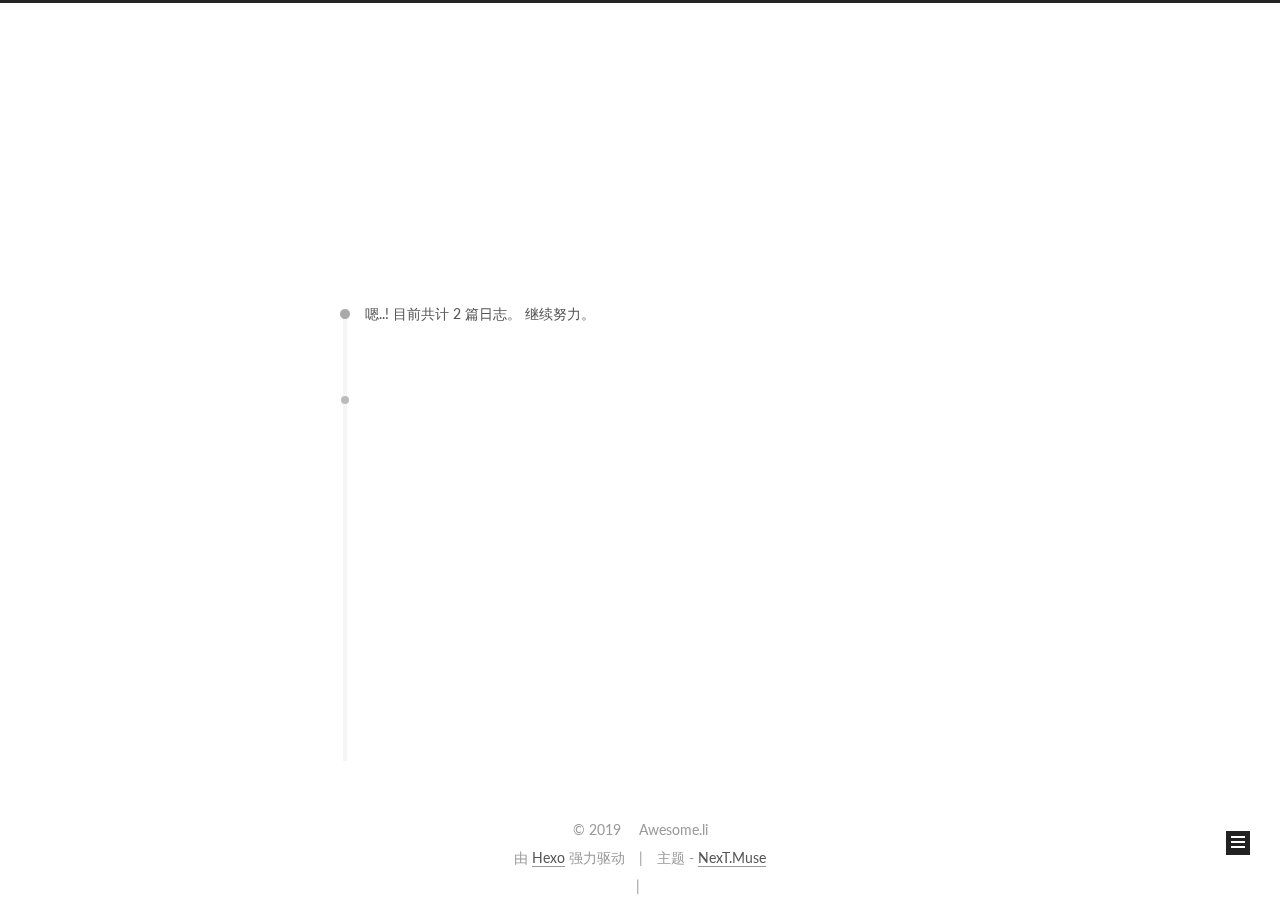
==== commit b40b8a2f: "Site updated: 2019-09-08 22:59:46" ====
--- a/archives/index.html
+++ b/archives/index.html
@@ -146,6 +146,16 @@
 
 
 
+ <script>
+ var _hmt = _hmt || [];
+ (function() {
+   var hm = document.createElement("script");
+   hm.src = "https://hm.baidu.com/hm.js?458c97cb9c1e3b40c57ca2fdd19a79d3";
+   var s = document.getElementsByTagName("script")[0];
+   s.parentNode.insertBefore(hm, s);
+ })();
+ </script>
+
 
 
 
@@ -231,9 +241,41 @@
       
 
       
+        <li class="menu-item menu-item-search">
+          
+            <a href="javascript:;" class="popup-trigger">
+          
+            
+              <i class="menu-item-icon fa fa-search fa-fw"></i> <br>
+            
+            搜索
+          </a>
+        </li>
+      
     </ul>
   
 
+  
+    <div class="site-search">
+      
+  <div class="popup search-popup local-search-popup">
+  <div class="local-search-header clearfix">
+    <span class="search-icon">
+      <i class="fa fa-search"></i>
+    </span>
+    <span class="popup-btn-close">
+      <i class="fa fa-times-circle"></i>
+    </span>
+    <div class="local-search-input-wrapper">
+      <input autocomplete="off" placeholder="搜索..." spellcheck="false" type="text" id="local-search-input">
+    </div>
+  </div>
+  <div id="local-search-result"></div>
+</div>
+
+
+
+    </div>
   
 </nav>
 
@@ -287,7 +329,7 @@
         
             <a class="post-title-link" href="/2019/09/08/round-arithmetic/" itemprop="url">
               
-                <span itemprop="name">ribbon 轮循算法demo（也适用于分布式环境）</span>
+                <span itemprop="name">ribbon 基于CAS实现轮循算法（也适用于分布式环境）</span>
               
             </a>
         
@@ -429,6 +471,11 @@
 
         
       </div>
+
+      <div class="bg_content">
+        <canvas id="canvas"></canvas>
+      </div>
+
     </main>
 
     <footer id="footer" class="footer">
@@ -457,6 +504,26 @@
 
 
         
+<div class="busuanzi-count">
+  <script async src="https://dn-lbstatics.qbox.me/busuanzi/2.3/busuanzi.pure.mini.js"></script>
+
+  
+    <span class="site-uv">
+      <i class="fa fa-user"></i>
+      <span class="busuanzi-value" id="busuanzi_value_site_uv"></span>
+      
+    </span>
+  
+
+  
+    <span class="site-pv">
+      <i class="fa fa-eye"></i>
+      <span class="busuanzi-value" id="busuanzi_value_site_pv"></span>
+      
+    </span>
+  
+</div>
+
 
         
       </div>
@@ -575,6 +642,323 @@
 
   
 
+  <script type="text/javascript">
+    // Popup Window;
+    var isfetched = false;
+    var isXml = true;
+    // Search DB path;
+    var search_path = "search.xml";
+    if (search_path.length === 0) {
+      search_path = "search.xml";
+    } else if (/json$/i.test(search_path)) {
+      isXml = false;
+    }
+    var path = "/" + search_path;
+    // monitor main search box;
+
+    var onPopupClose = function (e) {
+      $('.popup').hide();
+      $('#local-search-input').val('');
+      $('.search-result-list').remove();
+      $('#no-result').remove();
+      $(".local-search-pop-overlay").remove();
+      $('body').css('overflow', '');
+    }
+
+    function proceedsearch() {
+      $("body")
+        .append('<div class="search-popup-overlay local-search-pop-overlay"></div>')
+        .css('overflow', 'hidden');
+      $('.search-popup-overlay').click(onPopupClose);
+      $('.popup').toggle();
+      var $localSearchInput = $('#local-search-input');
+      $localSearchInput.attr("autocapitalize", "none");
+      $localSearchInput.attr("autocorrect", "off");
+      $localSearchInput.focus();
+    }
+
+    // search function;
+    var searchFunc = function(path, search_id, content_id) {
+      'use strict';
+
+      // start loading animation
+      $("body")
+        .append('<div class="search-popup-overlay local-search-pop-overlay">' +
+          '<div id="search-loading-icon">' +
+          '<i class="fa fa-spinner fa-pulse fa-5x fa-fw"></i>' +
+          '</div>' +
+          '</div>')
+        .css('overflow', 'hidden');
+      $("#search-loading-icon").css('margin', '20% auto 0 auto').css('text-align', 'center');
+
+      $.ajax({
+        url: path,
+        dataType: isXml ? "xml" : "json",
+        async: true,
+        success: function(res) {
+          // get the contents from search data
+          isfetched = true;
+          $('.popup').detach().appendTo('.header-inner');
+          var datas = isXml ? $("entry", res).map(function() {
+            return {
+              title: $("title", this).text(),
+              content: $("content",this).text(),
+              url: $("url" , this).text()
+            };
+          }).get() : res;
+          var input = document.getElementById(search_id);
+          var resultContent = document.getElementById(content_id);
+          var inputEventFunction = function() {
+            var searchText = input.value.trim().toLowerCase();
+            var keywords = searchText.split(/[\s\-]+/);
+            if (keywords.length > 1) {
+              keywords.push(searchText);
+            }
+            var resultItems = [];
+            if (searchText.length > 0) {
+              // perform local searching
+              datas.forEach(function(data) {
+                var isMatch = false;
+                var hitCount = 0;
+                var searchTextCount = 0;
+                var title = data.title.trim();
+                var titleInLowerCase = title.toLowerCase();
+                var content = data.content.trim().replace(/<[^>]+>/g,"");
+                var contentInLowerCase = content.toLowerCase();
+                var articleUrl = decodeURIComponent(data.url);
+                var indexOfTitle = [];
+                var indexOfContent = [];
+                // only match articles with not empty titles
+                if(title != '') {
+                  keywords.forEach(function(keyword) {
+                    function getIndexByWord(word, text, caseSensitive) {
+                      var wordLen = word.length;
+                      if (wordLen === 0) {
+                        return [];
+                      }
+                      var startPosition = 0, position = [], index = [];
+                      if (!caseSensitive) {
+                        text = text.toLowerCase();
+                        word = word.toLowerCase();
+                      }
+                      while ((position = text.indexOf(word, startPosition)) > -1) {
+                        index.push({position: position, word: word});
+                        startPosition = position + wordLen;
+                      }
+                      return index;
+                    }
+
+                    indexOfTitle = indexOfTitle.concat(getIndexByWord(keyword, titleInLowerCase, false));
+                    indexOfContent = indexOfContent.concat(getIndexByWord(keyword, contentInLowerCase, false));
+                  });
+                  if (indexOfTitle.length > 0 || indexOfContent.length > 0) {
+                    isMatch = true;
+                    hitCount = indexOfTitle.length + indexOfContent.length;
+                  }
+                }
+
+                // show search results
+
+                if (isMatch) {
+                  // sort index by position of keyword
+
+                  [indexOfTitle, indexOfContent].forEach(function (index) {
+                    index.sort(function (itemLeft, itemRight) {
+                      if (itemRight.position !== itemLeft.position) {
+                        return itemRight.position - itemLeft.position;
+                      } else {
+                        return itemLeft.word.length - itemRight.word.length;
+                      }
+                    });
+                  });
+
+                  // merge hits into slices
+
+                  function mergeIntoSlice(text, start, end, index) {
+                    var item = index[index.length - 1];
+                    var position = item.position;
+                    var word = item.word;
+                    var hits = [];
+                    var searchTextCountInSlice = 0;
+                    while (position + word.length <= end && index.length != 0) {
+                      if (word === searchText) {
+                        searchTextCountInSlice++;
+                      }
+                      hits.push({position: position, length: word.length});
+                      var wordEnd = position + word.length;
+
+                      // move to next position of hit
+
+                      index.pop();
+                      while (index.length != 0) {
+                        item = index[index.length - 1];
+                        position = item.position;
+                        word = item.word;
+                        if (wordEnd > position) {
+                          index.pop();
+                        } else {
+                          break;
+                        }
+                      }
+                    }
+                    searchTextCount += searchTextCountInSlice;
+                    return {
+                      hits: hits,
+                      start: start,
+                      end: end,
+                      searchTextCount: searchTextCountInSlice
+                    };
+                  }
+
+                  var slicesOfTitle = [];
+                  if (indexOfTitle.length != 0) {
+                    slicesOfTitle.push(mergeIntoSlice(title, 0, title.length, indexOfTitle));
+                  }
+
+                  var slicesOfContent = [];
+                  while (indexOfContent.length != 0) {
+                    var item = indexOfContent[indexOfContent.length - 1];
+                    var position = item.position;
+                    var word = item.word;
+                    // cut out 100 characters
+                    var start = position - 20;
+                    var end = position + 80;
+                    if(start < 0){
+                      start = 0;
+                    }
+                    if (end < position + word.length) {
+                      end = position + word.length;
+                    }
+                    if(end > content.length){
+                      end = content.length;
+                    }
+                    slicesOfContent.push(mergeIntoSlice(content, start, end, indexOfContent));
+                  }
+
+                  // sort slices in content by search text's count and hits' count
+
+                  slicesOfContent.sort(function (sliceLeft, sliceRight) {
+                    if (sliceLeft.searchTextCount !== sliceRight.searchTextCount) {
+                      return sliceRight.searchTextCount - sliceLeft.searchTextCount;
+                    } else if (sliceLeft.hits.length !== sliceRight.hits.length) {
+                      return sliceRight.hits.length - sliceLeft.hits.length;
+                    } else {
+                      return sliceLeft.start - sliceRight.start;
+                    }
+                  });
+
+                  // select top N slices in content
+
+                  var upperBound = parseInt('1');
+                  if (upperBound >= 0) {
+                    slicesOfContent = slicesOfContent.slice(0, upperBound);
+                  }
+
+                  // highlight title and content
+
+                  function highlightKeyword(text, slice) {
+                    var result = '';
+                    var prevEnd = slice.start;
+                    slice.hits.forEach(function (hit) {
+                      result += text.substring(prevEnd, hit.position);
+                      var end = hit.position + hit.length;
+                      result += '<b class="search-keyword">' + text.substring(hit.position, end) + '</b>';
+                      prevEnd = end;
+                    });
+                    result += text.substring(prevEnd, slice.end);
+                    return result;
+                  }
+
+                  var resultItem = '';
+
+                  if (slicesOfTitle.length != 0) {
+                    resultItem += "<li><a href='" + articleUrl + "' class='search-result-title'>" + highlightKeyword(title, slicesOfTitle[0]) + "</a>";
+                  } else {
+                    resultItem += "<li><a href='" + articleUrl + "' class='search-result-title'>" + title + "</a>";
+                  }
+
+                  slicesOfContent.forEach(function (slice) {
+                    resultItem += "<a href='" + articleUrl + "'>" +
+                      "<p class=\"search-result\">" + highlightKeyword(content, slice) +
+                      "...</p>" + "</a>";
+                  });
+
+                  resultItem += "</li>";
+                  resultItems.push({
+                    item: resultItem,
+                    searchTextCount: searchTextCount,
+                    hitCount: hitCount,
+                    id: resultItems.length
+                  });
+                }
+              })
+            };
+            if (keywords.length === 1 && keywords[0] === "") {
+              resultContent.innerHTML = '<div id="no-result"><i class="fa fa-search fa-5x" /></div>'
+            } else if (resultItems.length === 0) {
+              resultContent.innerHTML = '<div id="no-result"><i class="fa fa-frown-o fa-5x" /></div>'
+            } else {
+              resultItems.sort(function (resultLeft, resultRight) {
+                if (resultLeft.searchTextCount !== resultRight.searchTextCount) {
+                  return resultRight.searchTextCount - resultLeft.searchTextCount;
+                } else if (resultLeft.hitCount !== resultRight.hitCount) {
+                  return resultRight.hitCount - resultLeft.hitCount;
+                } else {
+                  return resultRight.id - resultLeft.id;
+                }
+              });
+              var searchResultList = '<ul class=\"search-result-list\">';
+              resultItems.forEach(function (result) {
+                searchResultList += result.item;
+              })
+              searchResultList += "</ul>";
+              resultContent.innerHTML = searchResultList;
+            }
+          }
+
+          if ('auto' === 'auto') {
+            input.addEventListener('input', inputEventFunction);
+          } else {
+            $('.search-icon').click(inputEventFunction);
+            input.addEventListener('keypress', function (event) {
+              if (event.keyCode === 13) {
+                inputEventFunction();
+              }
+            });
+          }
+
+          // remove loading animation
+          $(".local-search-pop-overlay").remove();
+          $('body').css('overflow', '');
+
+          proceedsearch();
+        }
+      });
+    }
+
+    // handle and trigger popup window;
+    $('.popup-trigger').click(function(e) {
+      e.stopPropagation();
+      if (isfetched === false) {
+        searchFunc(path, 'local-search-input', 'local-search-result');
+      } else {
+        proceedsearch();
+      };
+    });
+
+    $('.popup-btn-close').click(onPopupClose);
+    $('.popup').click(function(e){
+      e.stopPropagation();
+    });
+    $(document).on('keyup', function (event) {
+      var shouldDismissSearchPopup = event.which === 27 &&
+        $('.search-popup').is(':visible');
+      if (shouldDismissSearchPopup) {
+        onPopupClose();
+      }
+    });
+  </script>
+
 
 
 
@@ -592,4 +976,10 @@
   
 
 <script src="/live2dw/lib/L2Dwidget.min.js?094cbace49a39548bed64abff5988b05"></script><script>L2Dwidget.init({"pluginRootPath":"live2dw/","pluginJsPath":"lib/","pluginModelPath":"assets/","tagMode":false,"debug":false,"model":{"jsonPath":"/live2dw/assets/koharu.model.json"},"display":{"position":"right","width":150,"height":300},"mobile":{"show":false},"log":false});</script></body>
+<!-- 动态背景 -->
+<script type="text/javascript" src="/js/src/dynamic_bg.js"></script>
+
+<!-- 页面点击小红心 -->
+<script type="text/javascript" src="/js/src/clicklove.js"></script>
+
 </html>
--- a/css/main.css
+++ b/css/main.css
@@ -1231,6 +1231,16 @@
   -o-transform: rotate(30deg);
   transform: rotate(30deg);
 }
+.post-body p a {
+  color: #0593d3;
+  border-bottom: none;
+  border-bottom: 1px solid #0593d3;
+}
+.post-body p a:hover {
+  color: #fc6423;
+  border-bottom: none;
+  border-bottom: 1px solid #fc6423;
+}
 .posts-expand {
   padding-top: 40px;
 }
@@ -1816,7 +1826,7 @@
   width: 4px;
   height: 4px;
   border-radius: 50%;
-  background: #5975cc;
+  background: #f71785;
 }
 .links-of-blogroll {
   font-size: 13px;
@@ -2655,3 +2665,17 @@
 .links-of-blogroll-inline .links-of-blogroll-item {
   display: inline-block;
 }
+.post {
+  margin-top: 60px;
+  margin-bottom: 60px;
+  padding: 25px;
+  -webkit-box-shadow: 0 0 5px rgba(202,203,203,0.5);
+  -moz-box-shadow: 0 0 5px rgba(202,203,204,0.5);
+}
+.bg_content {
+  position: fixed;
+  top: 0;
+  z-index: -1;
+  width: 100%;
+  height: 100%;
+}
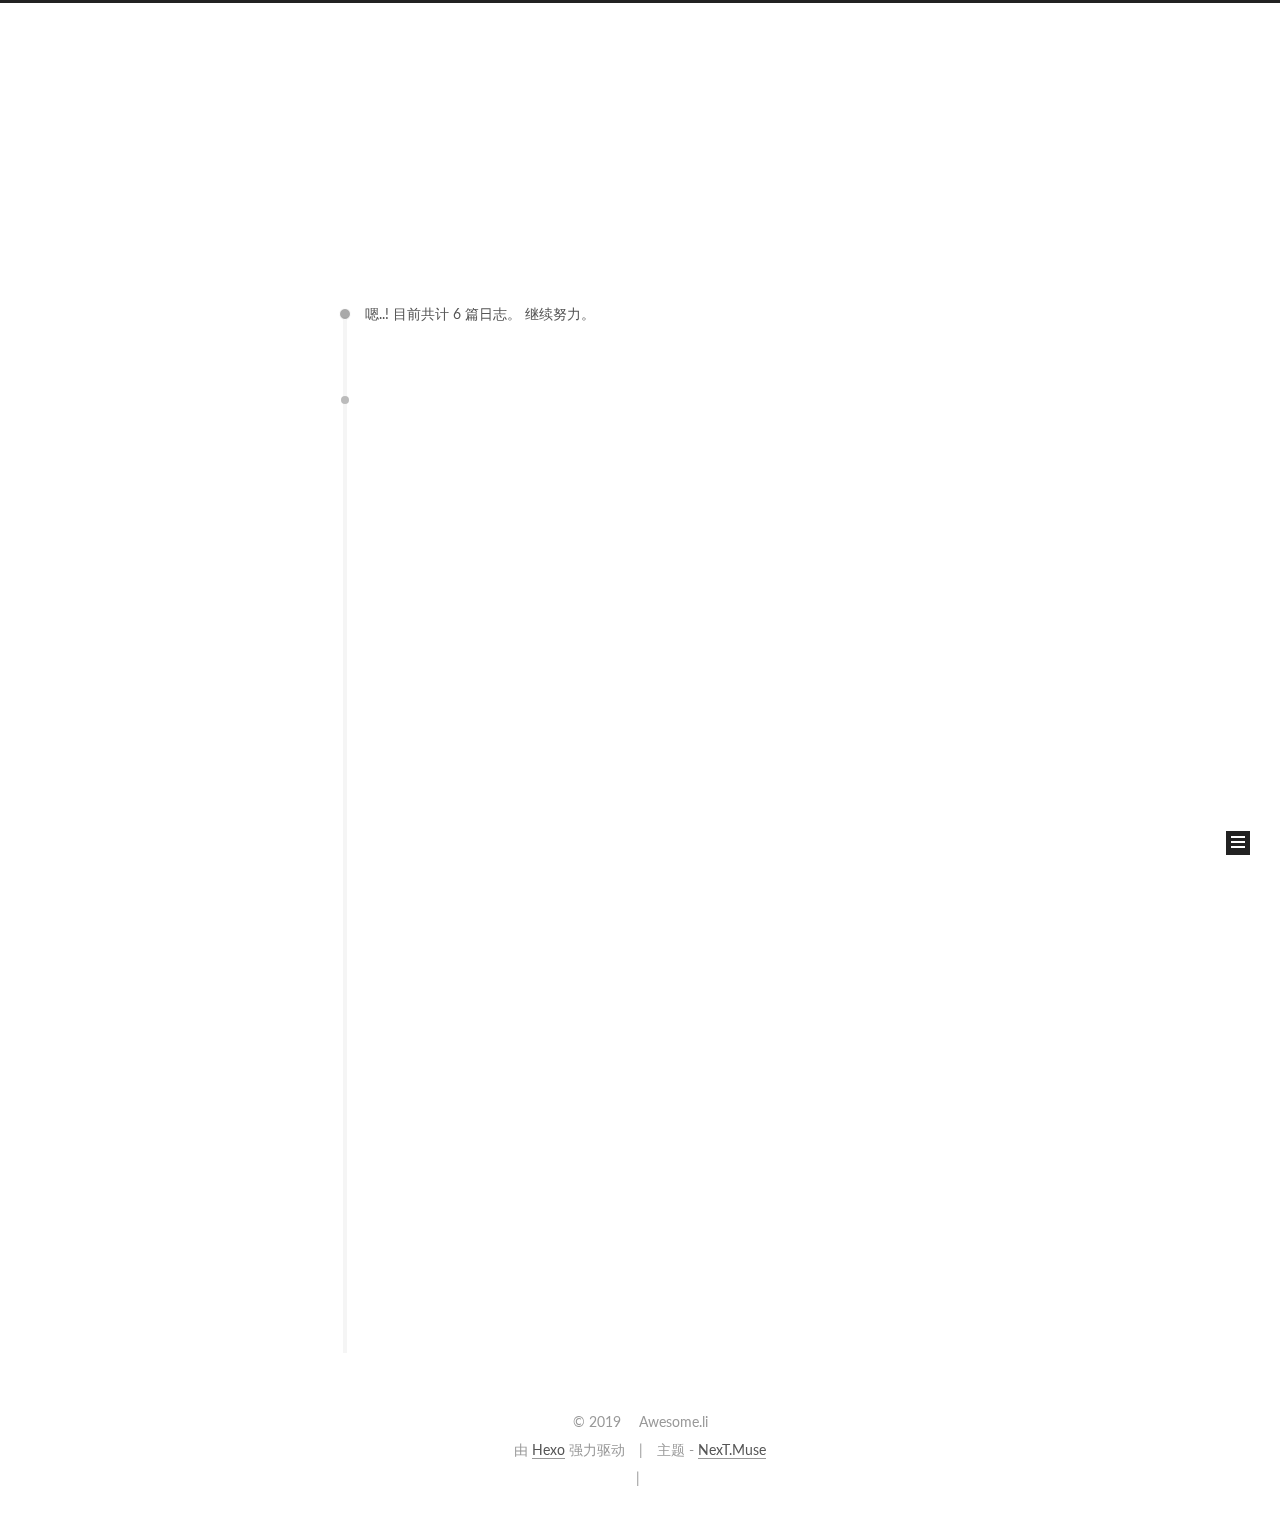
==== commit 0e5394f7: "Site updated: 2019-10-24 23:19:02" ====
--- a/archives/index.html
+++ b/archives/index.html
@@ -303,7 +303,7 @@
         
           
         
-        嗯..! 目前共计 2 篇日志。 继续努力。
+        嗯..! 目前共计 6 篇日志。 继续努力。
       </span>
 
       
@@ -317,6 +317,146 @@
           <div class="collection-title">
             <h2 class="archive-year motion-element" id="archive-year-2019">2019</h2>
           </div>
+        
+        
+
+        
+
+  <article class="post post-type-normal" itemscope itemtype="http://schema.org/Article">
+    <header class="post-header">
+
+      <h2 class="post-title">
+        
+            <a class="post-title-link" href="/2019/10/24/redis-bitmap/" itemprop="url">
+              
+                <span itemprop="name">Redis的bitmap在亿级数据流中的应用</span>
+              
+            </a>
+        
+      </h2>
+
+      <div class="post-meta">
+        <time class="post-time" itemprop="dateCreated" datetime="2019-10-24T22:55:36+08:00" content="2019-10-24">
+          10-24
+        </time>
+      </div>
+
+    </header>
+  </article>
+
+
+
+      
+
+        
+        
+        
+
+        
+        
+
+        
+
+  <article class="post post-type-normal" itemscope itemtype="http://schema.org/Article">
+    <header class="post-header">
+
+      <h2 class="post-title">
+        
+            <a class="post-title-link" href="/2019/10/17/elk-2/" itemprop="url">
+              
+                <span itemprop="name">elk springboot 集成</span>
+              
+            </a>
+        
+      </h2>
+
+      <div class="post-meta">
+        <time class="post-time" itemprop="dateCreated" datetime="2019-10-17T13:55:24+08:00" content="2019-10-17">
+          10-17
+        </time>
+      </div>
+
+    </header>
+  </article>
+
+
+
+      
+
+        
+        
+        
+
+        
+        
+
+        
+
+  <article class="post post-type-normal" itemscope itemtype="http://schema.org/Article">
+    <header class="post-header">
+
+      <h2 class="post-title">
+        
+            <a class="post-title-link" href="/2019/10/17/elk-1/" itemprop="url">
+              
+                <span itemprop="name">elk环境搭建</span>
+              
+            </a>
+        
+      </h2>
+
+      <div class="post-meta">
+        <time class="post-time" itemprop="dateCreated" datetime="2019-10-17T13:47:05+08:00" content="2019-10-17">
+          10-17
+        </time>
+      </div>
+
+    </header>
+  </article>
+
+
+
+      
+
+        
+        
+        
+
+        
+        
+
+        
+
+  <article class="post post-type-normal" itemscope itemtype="http://schema.org/Article">
+    <header class="post-header">
+
+      <h2 class="post-title">
+        
+            <a class="post-title-link" href="/2019/10/06/docker-1/" itemprop="url">
+              
+                <span itemprop="name">记录docker springcloud 环境传递profiles 参数</span>
+              
+            </a>
+        
+      </h2>
+
+      <div class="post-meta">
+        <time class="post-time" itemprop="dateCreated" datetime="2019-10-06T09:28:10+08:00" content="2019-10-06">
+          10-06
+        </time>
+      </div>
+
+    </header>
+  </article>
+
+
+
+      
+
+        
+        
+        
+
         
         
 
@@ -432,7 +572,7 @@
           
             <div class="site-state-item site-state-posts">
               <a href="/archives/">
-                <span class="site-state-item-count">2</span>
+                <span class="site-state-item-count">6</span>
                 <span class="site-state-item-name">日志</span>
               </a>
             </div>
--- a/css/main.css
+++ b/css/main.css
@@ -1826,7 +1826,7 @@
   width: 4px;
   height: 4px;
   border-radius: 50%;
-  background: #f71785;
+  background: #ffff8e;
 }
 .links-of-blogroll {
   font-size: 13px;
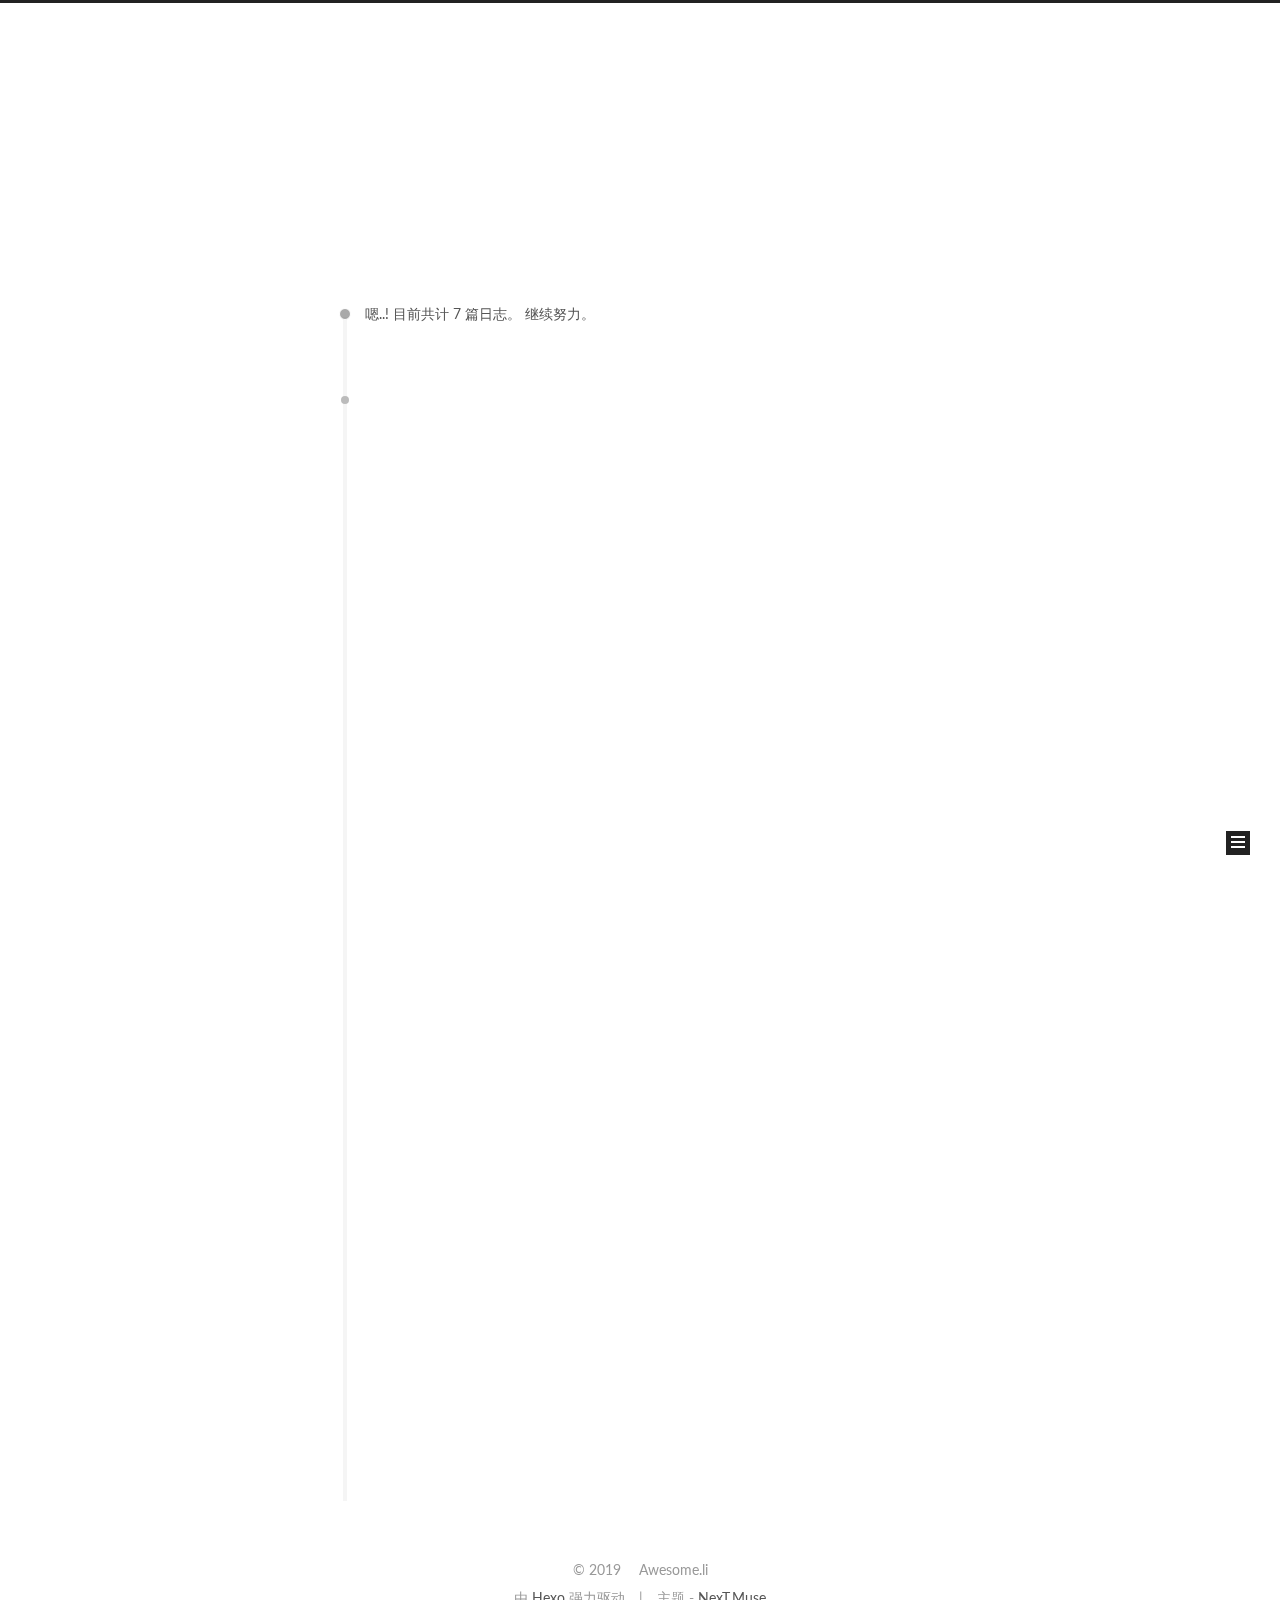
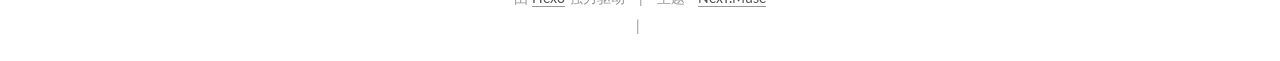
==== commit 50974b97: "Site updated: 2019-10-30 13:47:10" ====
--- a/archives/index.html
+++ b/archives/index.html
@@ -303,7 +303,7 @@
         
           
         
-        嗯..! 目前共计 6 篇日志。 继续努力。
+        嗯..! 目前共计 7 篇日志。 继续努力。
       </span>
 
       
@@ -317,6 +317,41 @@
           <div class="collection-title">
             <h2 class="archive-year motion-element" id="archive-year-2019">2019</h2>
           </div>
+        
+        
+
+        
+
+  <article class="post post-type-normal" itemscope itemtype="http://schema.org/Article">
+    <header class="post-header">
+
+      <h2 class="post-title">
+        
+            <a class="post-title-link" href="/2019/10/30/jvm-001/" itemprop="url">
+              
+                <span itemprop="name">渣渣强带你解读 jVM Young GC全过程</span>
+              
+            </a>
+        
+      </h2>
+
+      <div class="post-meta">
+        <time class="post-time" itemprop="dateCreated" datetime="2019-10-30T00:11:50+08:00" content="2019-10-30">
+          10-30
+        </time>
+      </div>
+
+    </header>
+  </article>
+
+
+
+      
+
+        
+        
+        
+
         
         
 
@@ -572,7 +607,7 @@
           
             <div class="site-state-item site-state-posts">
               <a href="/archives/">
-                <span class="site-state-item-count">6</span>
+                <span class="site-state-item-count">7</span>
                 <span class="site-state-item-name">日志</span>
               </a>
             </div>
--- a/css/main.css
+++ b/css/main.css
@@ -1826,7 +1826,7 @@
   width: 4px;
   height: 4px;
   border-radius: 50%;
-  background: #ffff8e;
+  background: #5d0fc7;
 }
 .links-of-blogroll {
   font-size: 13px;
